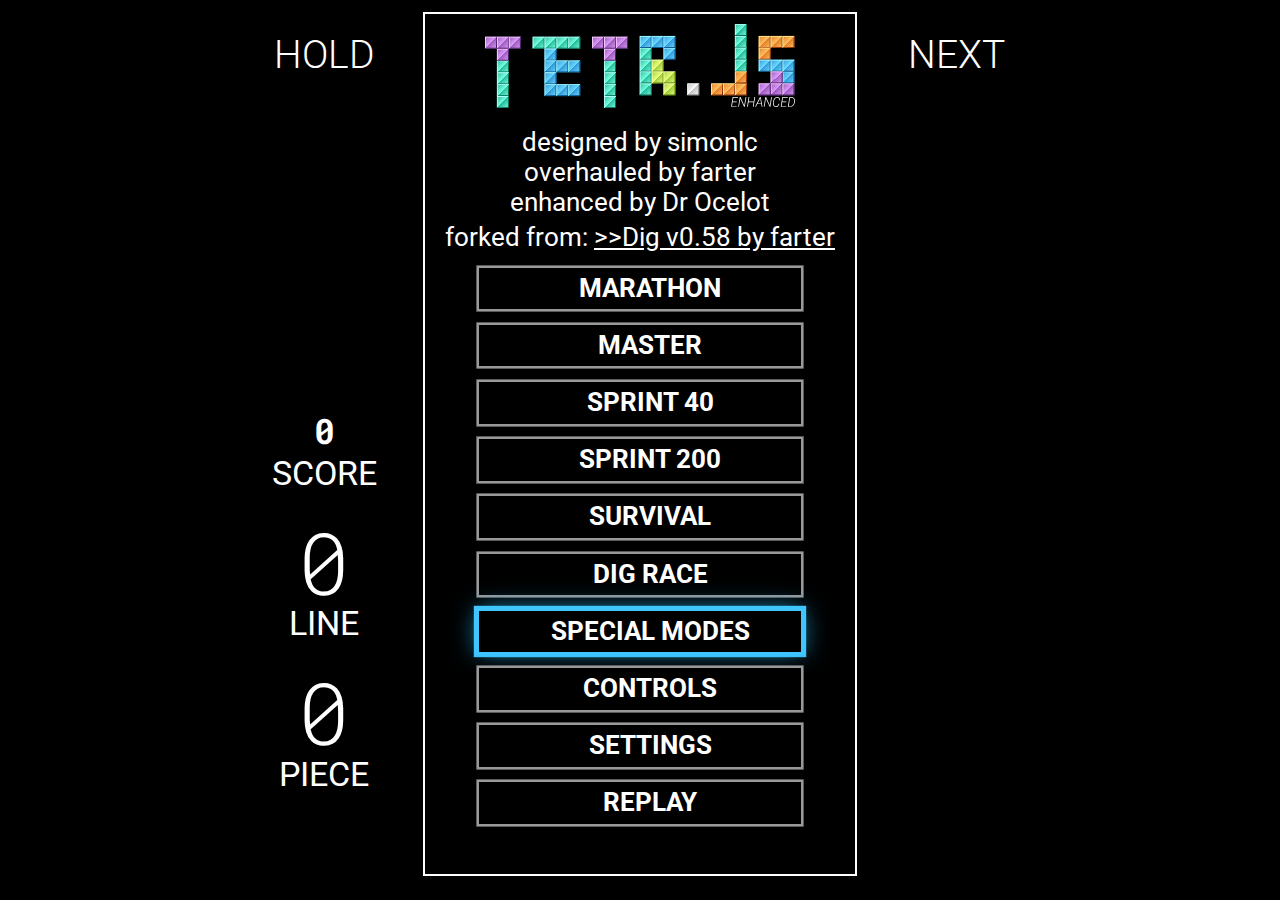
==== index.html @ 349a4992 "Added new sounds and skins" ====
<!doctype html>
<html>
<head>
  <meta charset="utf-8">
  <link rel="icon" href="favicon_it0_icon.ico">
  <meta name="viewport"
        content="initial-scale=1.0, minimum-scale=1.0, maximum-scale=1.0, user-scalable=0, width=device-width"/>
  <title>Tetr.js Enhanced</title>
  <link rel="stylesheet" href="style.css">
  <link href="https://fonts.googleapis.com/css?family=Roboto+Mono:300,400,500,700|Roboto:300,400,500,700" rel="stylesheet">
  <!--<script type="text/javascript" src="//s7.addthis.com/js/300/addthis_widget.js#pubid=ra-554c83a8661bf358" async="async"></script>-->
</head>
<body>
<!--<canvas id="bg"></canvas>-->
<!--<video id="bg" src=bg.webm loop autoplay></video>-->

<div class="touchbutton" id="touchLeft" style="display:none"><i class="material-icons">&#xE5C4;</i></div>
<div class="touchbutton" id="touchRight" style="display:none"><i class="material-icons">&#xE5C8;</i></div>
<div class="touchbutton" id="touchDown" style="display:none"><i class="material-icons">&#xE906;</i></div>
<div class="touchbutton" id="touchDrop" style="display:none"><i class="material-icons">&#xE2C4;</i></div>
<div class="touchbutton" id="touchHold" style="display:none"><i class="material-icons">&#xE8D4;</i></div>
<div class="touchbutton" id="touchRotRight" style="display:none"><i class="material-icons">&#xE15A;</i></div>
<div class="touchbutton" id="touchRotLeft" style="display:none"><i class="material-icons">&#xE166;</i></div>
<div class="touchbutton" id="touchRot180" style="display:none"><i class="material-icons">&#xE5D5;</i></div>
<div class="touchbutton" id="touchLayout" style="display:none"><i class="material-icons">&#xE913;</i></div>

<div id="content">

  <!-- Canvases -->
  <div id="d">
    <h3 style="font-weight: 300;">Hold</h3>

    <div id="a">
      <canvas id="hold"></canvas>
      <br/>

      <div id="divInp"></div>
    </div>

    <table id="stats">
      <tr>
        <th style="font-family: 'Roboto Mono'; font-weight: 700" id="score">0</th>
        <th>Score</th>
      </tr>
      <tr>
        <td id="levelline" style="font-family: 'Roboto Mono'; font-weight: 300"><div id="level"></div><div id="line" style="font-family: 'Roboto Mono'; font-weight: 300">0</div></td>
        <th>Line</th>
      </tr>
      <tr>
        <td id="piece" style="font-family: 'Roboto Mono'; font-weight: 300">0</td>
        <th>Piece</th>
      </tr>
      <tr>
        <th id="time" ><canvas></canvas></th>
      </tr>
    </table>
  </div>

  <div id="b">
    <canvas id="bgStack"></canvas>
    <canvas id="stack">You need an up-to-date web browser to play this game.</canvas>
    <canvas id="active"></canvas>

    <div id="msgdiv">
      <span id="msg"></span>
    </div>

    <nav class="menu on">
      <img style="margin: 10px" width="72%" src=tetrjslogoenhanced.svg>
<!--      <h1 style="font-weight: 4;font-size: 2rem;margin: 0px">Tetr.js Enhanced</h1>-->

      <p style=margin:3px>designed by simonlc<br>
        overhauled by farter<br>
        enhanced by Dr Ocelot</p>
      <p style=margin:5px;>forked from: <a class="link" href="https://github.com/farteryhr/tetr.js/tree/gh-pages">&gt;&gt;Dig v0.58 by farter</a><br/>

      <div class="btn-container" style="margin: 0px">
        <a class="btn" onclick="init(1)"><i class="material-icons">&#xE153;</i> Marathon</a>
        <a class="btn" onclick="init(6)"><i class="material-icons">&#xE01F;</i> Master</a>
        <a class="btn" onclick="init(0)"><i class="material-icons">&#xE3E7;</i> Sprint 40</a>
        <a class="btn" onclick="init(5)"><i class="material-icons">&#xE2C3;</i> SprinT 200</a>
        <!-- <a class="btn" onclick="init(2)">Play Ultra</a> -->
        <a class="btn" onclick="init(3,{digOffset:0})"><i class="material-icons">&#xE800;</i> Survival</a>
        <a class="btn" onclick="init(4,{digraceType:'easy'})"><i class="material-icons">&#xE91D;</i> Dig Race</a>
        <a class="btn highlight" onclick="menu(7,1);this.classList.remove('highlight')"><i class="material-icons">&#xE8E5;</i> Special Modes</a>
        <a class="btn" onclick="menu(2)" id="btnbinds"><i class="material-icons">&#xE021;</i> Controls</a>
        <a class="btn" onclick="menu(1)"><i class="material-icons">&#xE869;</i> Settings</a>
        <a class="btn" onclick="menu(6,1)"><i class="material-icons">&#xE04A;</i> Replay</a>
        
      </div>
    </nav>

    <div class="menu">
      <h2 style="margin:0px">Settings</h2>

      <div id="settings">
      </div>
      <div style="clear:both"><a class="btn" onclick="menu(0)">Done</a></div>
    </div>

    <div class="menu">
      <h2 style="margin:0px">Controls</h2>

      <p style="margin: 0px">Click on the item you want to change, then press any key.
       </p>
      <table id="controls" style="margin-top:0px;">
        <tr>
          <th>Move <i class="material-icons">&#xE5C4;</i></th>
          <td id="moveLeft">←</td>
        </tr>
        <tr>
          <th>Move <i class="material-icons">&#xE5C8;</i></th>
          <td id="moveRight">→</td>
        </tr>
        <tr>
          <th>Triple <i class="material-icons">&#xE5C4;</i></th>
          <td id="moveLeft3">---</td>
        </tr>
        <tr>
          <th>Triple <i class="material-icons">&#xE5C8;</i></th>
          <td id="moveRight3">---</td>
        </tr>
        <tr>
          <th>Move <i class="material-icons">&#xE906;</i></th>
          <td id="moveDown">↓</td>
        </tr>
        <tr>
          <th>Drop <i class="material-icons">&#xE2C4;</i></th>
          <td id="hardDrop">Space</td>
        </tr>
        <tr>
          <th>Hold <i class="material-icons">&#xE8D4;</i></th>
          <td id="holdPiece">C</td>
        </tr>
        <tr>
          <th>Spin <i class="material-icons">&#xE15A;</i></th>
          <td id="rotRight">X</td>
        </tr>
        <tr>
          <th>Spin <i class="material-icons">&#xE166;</i></th>
          <td id="rotLeft">Z</td>
        </tr>
        <tr>
          <th>Spin <i class="material-icons">&#xE5D5;</i></th>
          <td id="rot180">Shift</td>
        </tr>
        <tr>
          <th>Retry <i class="material-icons">&#xE040;</i></th>
          <td id="retry">R</td>
        </tr>
        <tr>
          <th>Pause <i class="material-icons">&#xE034;</i></th>
          <td id="pause">Esc</td>
        </tr>
      </table>
      <a class="btn btn-bottom" onclick="menu(0);document.getElementById('btnbinds').classList.remove('highlight');">Done</a>
    </div>

    <nav id="go" class="menu">
      <div class="btn-container btn-container-bottom">
        <a class="btn" onclick="init(gametype,gameparams)">Retry</a>
        <a class="btn btn-inline" onclick="init('replay')" style="width: 50%;">Replay</a><a class="btn btn-inline" onclick="showreplaydata(curreplaydata())" style="width: calc(25% - .7rem); margin-left: .7rem"><i class="material-icons">&#xE161;</i></a>
<!--        <a class="btn highlight" onclick="menu(5,1);this.classList.remove('highlight')">Rankings</a>  Commented out rankings because they don't work-->
        <a class="btn" onclick="menu(0)">Back</a>
      </div>
    </nav>

    <nav id="pause" class="menu">
      <div class="btn-container btn-container-bottom">
        <a class="btn" onclick="unpause()">Resume</a>
        <a class="btn" onclick="init(gametype,gameparams)">Restart</a>
        <a class="btn" onclick="menu(0)">Main Menu</a>
      </div>
    </nav>

    <div id="leader" class="menu">
      <h2>Rankings</h2>

      <div id="leaderboard"></div>
      <div style="clear:both"><a class="btn" onclick="menu(void 0,-1)">Back</a></div>
    </div>

    <nav id="replay" class="menu">
      <h2>Replay</h2>

      <p>Ctrl+C / Ctrl+V</p>
      <textarea id="replaydata" spellcheck="false"></textarea>
      <ul>
        <li><a class="btn" onclick="tryreplaydata()">Watch</a></li>
        <li><a class="btn" onclick="menu(void 0,-1)">Back</a></li>
      </ul>
    </nav>

    <nav class="menu">
      <h1 style="font-weight: 4;font-size: 1.5rem;margin: 0px">Tetr.js Enhanced</h1>
      <p style="margin: 0px">Special Modes</p>
      <div style="margin: 0px" class="btn-container">
        
        <a class="btn" onclick="init(4,{digraceType:'checker'})"><i class="material-icons">&#xE540;</i> Dig Race Pro</a>
        <a class="btn" onclick="init(7)"><i class="material-icons">&#xE034;</i> Lockstep Survival</a>
        <a class="btn" onclick="init(3,{digOffset:500})"><i class="material-icons">&#xE3A8;</i> Survival Lv 2</a>
        <a class="btn" onclick="init(3,{digOffset:1000})"><i class="material-icons">&#xE3A7;</i> Survival Lv 3</a>
        <a class="btn" onclick="init(3,{digOffset:1500})"><i class="material-icons">&#xE3A6;</i> Survival Lv 4</a>
        <a class="btn" onclick="init(3,{digOffset:2000})"><i class="material-icons">&#xE3E4;</i> Survival Lv 5</a>
        
        <a class="btn" onclick="init(0,{pieceSet:1})"><i class="material-icons"></i> Spr<span class="flickering">i</span>nt 40</a>
        <a class="btn" onclick="init(0,{pieceSet:2})"><i class="material-icons"></i> I Sprint 40</a>
        <a class="btn" onclick="init(0,{backFire:1})"><i class="material-icons"></i> Backfire</a>
        <a class="btn" onclick="init(0,{backFire:2})"><i class="material-icons"></i> Backfire Pro</a>
        <a class="btn" onclick="init(0,{backFire:3})"><i class="material-icons"></i> Backfire Master</a>
        
        <a class="btn" onclick="menu(void 0,-1)">Back</a>
      </div>
    </nav>

  </div>

  <div id="c">
    <h3 style="font-weight: 300;">Next</h3>
    <canvas id="preview"></canvas>
  </div>

</div>

<canvas id="sprite"></canvas>
<script type="text/javascript" src="bigmin.js"></script>
<script type="text/javascript" src="tetris.js"></script>
<script type="text/javascript" src="piece.js"></script>
<script type="text/javascript" src="stack.js"></script>
<script type="text/javascript" src="hold.js"></script>
<script type="text/javascript" src="preview.js"></script>
<script type="text/javascript" src="menu.js"></script>
<script type="text/javascript" src="bg.js"></script>
<script type="text/javascript" src="ranking.js"></script>
<script type="text/javascript" src="compress.js"></script>
<script type="text/javascript" src="sound.js"></script>
<script type="text/javascript" src="touch.js"></script>

</body>
</html>
---- style.css ----
﻿@font-face {
  font-family: 'Material Icons';
  font-style: normal;
  font-weight: 400;
  src: local('Material Icons'), local('MaterialIcons-Regular'), url(MaterialIcons-Regular.woff) format('woff');
}

/* latin */

/* latin */
@keyframes flicker {
  0% {opacity: 0.05}
  7% {opacity: 0.08}
  8% {opacity: 0.05}
  20% {opacity: 0.07}
  21% {opacity: 0.2}
  23% {opacity: 0.07}
  40% {opacity: 0.07}
  70% {opacity: 0.02}
  71% {opacity: 0.3}
  72% {opacity: 0.02}
  73% {opacity: 0.3}
  74% {opacity: 0.02}
  100% {opacity: 0.05}
}
.flickering {
  animation-name: flicker;
  animation-duration: 1s;
  animation-timing-function: linear;
  animation-delay: 2s;
  animation-iteration-count: infinite;
  animation-direction: alternate;
}
.material-icons {
  font-family: 'Material Icons';
  font-weight: normal;
  font-style: normal;
  font-size: 24px;
  line-height: 1;
  letter-spacing: normal;
  text-transform: none;
  display: inline-block;
  white-space: nowrap;
  word-wrap: normal;
  direction: ltr;
  -webkit-font-feature-settings: 'liga';
  -webkit-font-smoothing: antialiased;
}
i.material-icons {
  font-family: 'Material Icons';
  font-size: 1em;
  direction: ltr;
  display: inline-block;
  padding-top: .25rem;
  vertical-align: top;
  /* Support for all WebKit browsers. */
  -webkit-font-smoothing: antialiased;
  /* Support for Safari and Chrome. */
  text-rendering: optimizeLegibility;
  /* Support for Firefox. */
  -moz-osx-font-smoothing: grayscale;
  /* Support for IE. */
  font-feature-settings: 'liga';
  pointer-events: none;
}
::-webkit-scrollbar {
  width: .6rem;
  height: 10px;
}
::-webkit-scrollbar-button {
  width: 0px;
  height: 0px;
}
::-webkit-scrollbar-thumb {
  background: #e1e1e1;
  border: 2px solid #000;
  border-radius: 50px;
}
::-webkit-scrollbar-thumb:hover {
  background: #ffffff;
}
::-webkit-scrollbar-thumb:active {
  background: #bababa;
}
::-webkit-scrollbar-track {
  background: transparent;
  border: 0px none #ffffff;
  border-radius: 50px;
}
::-webkit-scrollbar-track:hover {
  background: transparent;
}
::-webkit-scrollbar-track:active {
  background: transparent;
}
::-webkit-scrollbar-corner {
  background: transparent;
}

/* General */
@-ms-viewport {
  user-zoom: fixed;
}
html {
  font-size: 1em;
  -webkit-user-select: none;
  -moz-user-select: none;
  -ms-user-select: none;
  user-select: none;
}
body {
  font-size: 1em;
  margin: 0;
  background: #000;
  background-position: center center;
  background-repeat: no-repeat;
  background-size: cover;
  /*background-image: url('bg.jpg');*/
  background-attachment: fixed;
  -webkit-font-smoothing: antialiased;
  color: #FFF;
  -webkit-touch-callout: none;
}
body, span, a, p, div, h2, h3, h4, h5, h6 {
  font-family: 'Roboto', 'Trebuchet MS', 'Microsoft Yahei', 'Hiragino Sans GB', sans-serif;
}

span.rank-score {
  color: #ffabab;
}

div.has-replay:hover span {
  text-decoration: underline;
  cursor: pointer;
}

a.btn i {
  float: left;
}

a.btn.btn-inline i {
  float: none;
}

#stats tbody tr:not(:last-of-type) {
  margin: 1rem 0;
}
#stats tbody tr th:not(:first-child) {
  font-size: 1.3rem;
}

a.link {
  text-decoration: underline;
}
a.btn {
  text-transform: uppercase;
  display: block;
  padding: 0rem 0.6rem 0.4rem;
  margin: .6em auto;
  width: 75%;
  height: 1.6rem;
  box-shadow: 0 0 0 .1rem #999, 0 0 .3rem .2rem rgba(0, 0, 0, .5);
/*  border-radius: 1px;*/
  font-size: 1rem;
  font-weight: bold;
  line-height: 1.6rem;
  color: #FFF;
  background-color: #000;
  cursor: pointer;
  transition: background-color .5s ease;
  box-sizing: border-box;
}
a.btn:hover {
  background-color: #222;
  box-shadow: 0 0 0 .1rem #fff;
  transition: background-color .1s ease;
}
a.btn.highlight {
  // box-shadow: 0 0 1rem #fff;
  // background: #444;
  box-shadow: 0 0 0 0.2rem #3fc5ff, 0 0 1rem #21a3d8;
}
a.btn.btn-inline {
  display: inline-block;
  margin: 0;
}
div.btn-container {
  margin: 1rem auto;
}
div.btn-container.btn-container-bottom {
  position: absolute;
  width: 100%;
  bottom: 0;
}
#msg {
  text-shadow: #000 0 0 10px;
}
textarea {
  resize: none;
}
textarea:focus {
  outline-color: #BFB;
}
#settings > div {
  margin: 0m 0;
}

a {
  color: #FFF;
  text-decoration: none;
}
table {
  border-collapse: collapse;
  border-spacing: 0;
}
th {
  padding: 0;
  font-weight: normal;
}
td {
  padding: 0;
}
/* Header */
h1 {
  color: #FFF;
  font-size: 2rem;
  margin: 0.65em 0;
}
h1 {
  color: #FFF;
  font-size: 1.5rem;
  margin: 0.65em 0;
}
h3 {
  margin: 0;
  text-transform: uppercase;
  font-weight: normal;
  text-align: center;
}
nav > ul {
  margin: 0;
  padding: 0;
}
.button,
nav li {
  display: block;
}
/* Content */
#content {
  display: table;
  margin: auto;
  background: rgba(0, 0, 0, 0.7);
}
/* Canvases */
#sprite {
  display: none;
}
/*#bg {
  position: fixed;
  top:0;
  left:0;
  height:100%;
  width:100%;
  z-index: -1;
  opacity: 0;
  transition: opacity .5s ease-in;
}*/
#bg {
  position: fixed;
  top: 0;
  left: 0;
  height: 100%;
  width: 100%;
  z-index: -1;
}
#a {
  position: relative;
  overflow: hidden;
  float: left;
}
#b {
/*  box-shadow: 0 0 0 1px #fff, 0 0 20px rgba(255, 255, 255, 0.5);*/
  position: relative;
  border: white 2px solid;
  overflow: hidden;
  float: left;
  z-index: 3;
}
#c {
  padding: 0 0.5em;
  position: relative;
  overflow: hidden;
  float: left;
}
#bgStack {
  background: #000;
  position: absolute;
  z-index: 2;
}
#hold,
#preview,
#stack {
  position: absolute;
  z-index: 2;
}
#active {
  position: absolute;
  z-index: 3;
}
#msgdiv {
  position: absolute;
  text-align: center;
  width: 100%;
  height: 100%;
  line-height: 642px;
  z-index: 4;
}
#msg {
  font-weight: bold;
  font-size: 4rem;
  color: #FFF;
  margin: 0;
  z-index: 4;
  display: inline-block;
  vertical-align: middle;
}
#d {
  float: left;
}
/* Stats */
#stats {
  display: block;
  position: absolute;
  padding: 0;
}
#stats tbody {
  display: block;
}
#stats tr {
  display: block;
  width: 100%;
}
#stats th {
  text-transform: uppercase;
  display: block;
  width: 100%;
  vertical-align: top;
}
#stats td {
  font-size: 220%;
  font-weight: 900;
  text-align: center;
  line-height: 1;
  display: block;
  width: 100%;
}
#level {
	font-size: 50%;
}
#time {
  text-align: center;
  display: block;
}
#time > canvas {
  width: 100%;
  height: 1.125em;
}
#score {
  text-align: center;
  font-weight: 900;
  font-size: 0.9em;
  display: block;
}
/* Menus */
.menu {
  text-align: center;
  width: 100%;
  height: 100%;
  overflow-y: auto;
  overflow-x: hidden;
  // margin-left: -100%;
  position: absolute;
  background: rgba(0, 0, 0, 0);
  top: 0;
  z-index: 50;
  opacity: 0;
  /*-webkit-transition: opacity .4s ease-in-out;
     -moz-transition: opacity .4s ease-in-out;
       -o-transition: opacity .4s ease-in-out;*/
  transition: opacity .5s ease,
              background .2s ease,
              transform .3s ease,
              margin .2s ease;
  -webkit-transition: opacity .5s ease,
              background .2s ease,
              transform .3s ease,
              margin .2s ease;
  transform: translateX(-100%);
  -webkit-transform: translateX(-100%);
  -webkit-overflow-scrolling: touch;
  pointer-events: none;
}
.on {
  background: rgba(0, 0, 0, 0.8);
  opacity: 1;
  transform: translateX(0);
  -webkit-transform: translateX(0);
  pointer-events: auto;
  // margin-left: 0;
}
/* Controls */
#controls {
  margin: 1em auto;
}
#controls th {
  font-weight: bold;
  text-align: left;
  line-height: 1.6;
}
#controls td {
  font-weight: bold;
  cursor: pointer;
  display: block;
  margin: 0.2em 0 0.2em 1.5em;
  text-align: center;
  width: 6em;
  line-height: 1.6;
  background: #111;
  border-radius: 5px;
}
#controls td:hover {
  background: #191919;
}
#controls td:active {
  background: #1A1A1A;
}
/* Settings */
.left,
.right {
  color: #aaa;
  font-weight: normal;
  font-style: normal;
  cursor: pointer;
  -webkit-transition: all .1s ease-out;
  transition: all .1s ease-out;
}
.left:hover,
.right:hover {
  color: #fff;
}
i.left.material-icons, i.right.material-icons {
  pointer-events: all;
}
#settings {
  margin: 0 0 1em;
}
#settings b {
  display: inline-block;
  width: 9.5rem;
  font-size: 0.9em;
  text-align: left;
  font-weight: normal;
  vertical-align: middle;
}
#settings span {
  text-align: center;
  font-size: .9em;
  font-weight: bold;
  display: inline-block;
  width: 3.5rem;
  margin: 0em 0;
}
#leader div {
  margin: 1em 0;
}
#leader span {
  text-align: right;
  font-weight: bold;
  display: inline-block;
  overflow: hidden;
}
#replay #replaydata {
  width: 85%;
  height: 50%;
  font-family: 'Lucida Console', monospace;
  font-size: 0.5em;
  word-wrap: break-word;
  word-break: break-all;
  background-color: #000;
  color: #BFB;
  margin: 1rem auto;
  display: block;
}
/* Special Menus */
#go {
  background: none;
  // background: linear-gradient(to bottom, rgba(0, 0, 0, 0) 45%, rgba(0, 0, 0, .6) 90%);
  transition: opacity .8s ease-out .2s;
}
#go ul {
  width: 100%;
  position: absolute;
  bottom: 1em;
}
#pause {
  background: none;
  transition: opacity .8s ease-out;
}
#pause ul {
  width: 100%;
  position: absolute;
  bottom: 2em;
}
/* Touch Buttons */
.touchbutton {
  position: absolute;
  font-family: Arial, sans-serif;
  text-align: center;
  color: #FFF;
  border-radius: 5px;
  opacity: 0.2;
  /* padding: 0.3rem 0.6rem 0.4rem; */
  background: #444;
  z-index: 100;
}
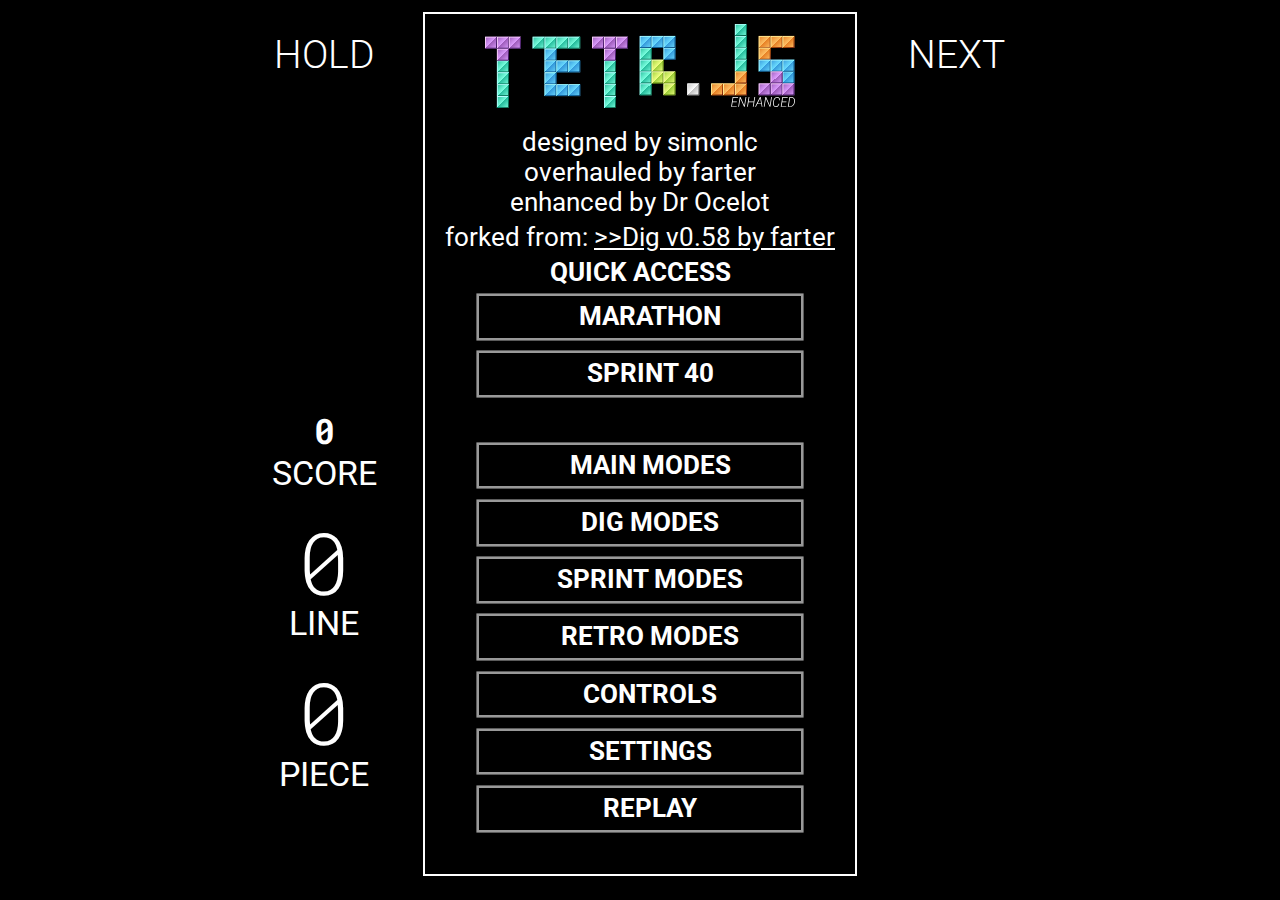
==== commit f0dc3e34: "small hotfix" ====
--- a/index.html
+++ b/index.html
@@ -9,6 +9,7 @@
   <link rel="stylesheet" href="style.css">
   <link href="https://fonts.googleapis.com/css?family=Roboto+Mono:300,400,500,700|Roboto:300,400,500,700" rel="stylesheet">
   <!--<script type="text/javascript" src="//s7.addthis.com/js/300/addthis_widget.js#pubid=ra-554c83a8661bf358" async="async"></script>-->
+  <script src="gamepad.min.js"></script>
 </head>
 <body>
 <!--<canvas id="bg"></canvas>-->
@@ -23,12 +24,12 @@
 <div class="touchbutton" id="touchRotLeft" style="display:none"><i class="material-icons">&#xE166;</i></div>
 <div class="touchbutton" id="touchRot180" style="display:none"><i class="material-icons">&#xE5D5;</i></div>
 <div class="touchbutton" id="touchLayout" style="display:none"><i class="material-icons">&#xE913;</i></div>
-
+<div class="wrapper" id="rainbow" style="display: none;"></div>
 <div id="content">
 
   <!-- Canvases -->
   <div id="d">
-    <h3 style="font-weight: 300;">Hold</h3>
+    <h3 id="holdtext" style="font-weight: 300;">Hold</h3>
 
     <div id="a">
       <canvas id="hold"></canvas>
@@ -40,10 +41,11 @@
     <table id="stats">
       <tr>
         <th style="font-family: 'Roboto Mono'; font-weight: 700" id="score">0</th>
+        <th style="font-family: 'Roboto Mono'; font-weight: 700;display: none;" id="nesscore">0</th>
         <th>Score</th>
       </tr>
       <tr>
-        <td id="levelline" style="font-family: 'Roboto Mono'; font-weight: 300"><div id="level"></div><div id="line" style="font-family: 'Roboto Mono'; font-weight: 300">0</div></td>
+        <td id="levelline" style="font-family: 'Roboto Mono'; font-weight: 300"><div id="level"></div><div id="promode"></div><div id="line" style="font-family: 'Roboto Mono'; font-weight: 300">0</div></td>
         <th>Line</th>
       </tr>
       <tr>
@@ -75,14 +77,17 @@
       <p style=margin:5px;>forked from: <a class="link" href="https://github.com/farteryhr/tetr.js/tree/gh-pages">&gt;&gt;Dig v0.58 by farter</a><br/>
 
       <div class="btn-container" style="margin: 0px">
-        <a class="btn" onclick="init(1)"><i class="material-icons">&#xE153;</i> Marathon</a>
-        <a class="btn" onclick="init(6)"><i class="material-icons">&#xE01F;</i> Master</a>
-        <a class="btn" onclick="init(0)"><i class="material-icons">&#xE3E7;</i> Sprint 40</a>
-        <a class="btn" onclick="init(5)"><i class="material-icons">&#xE2C3;</i> SprinT 200</a>
+        <b>QUICK ACCESS</b>
+        <a class="btn" onclick="init(1)" style="margin-top: 9px"><i class="material-icons">&#xE153;</i> Marathon</a>
+
+        <a class="btn" style="margin-bottom: 50px" onclick="init(0)"><i class="material-icons">&#xE3E7;</i> Sprint 40</a>
         <!-- <a class="btn" onclick="init(2)">Play Ultra</a> -->
-        <a class="btn" onclick="init(3,{digOffset:0})"><i class="material-icons">&#xE800;</i> Survival</a>
-        <a class="btn" onclick="init(4,{digraceType:'easy'})"><i class="material-icons">&#xE91D;</i> Dig Race</a>
-        <a class="btn highlight" onclick="menu(7,1);this.classList.remove('highlight')"><i class="material-icons">&#xE8E5;</i> Special Modes</a>
+        
+        <a class="btn" onclick="menu(10,1)"><i class="material-icons">&#xE8E5;</i> Main Modes</a>
+        <a class="btn" onclick="menu(7,1)"><i class="material-icons">&#xE8E5;</i> Dig Modes</a>
+        <a class="btn" onclick="menu(9,1)"><i class="material-icons">&#xE8E5;</i> Sprint Modes</a>
+        <a class="btn" onclick="menu(8,1)"><i class="material-icons">&#xE8E5;</i> Retro Modes</a>
+        
         <a class="btn" onclick="menu(2)" id="btnbinds"><i class="material-icons">&#xE021;</i> Controls</a>
         <a class="btn" onclick="menu(1)"><i class="material-icons">&#xE869;</i> Settings</a>
         <a class="btn" onclick="menu(6,1)"><i class="material-icons">&#xE04A;</i> Replay</a>
@@ -186,7 +191,7 @@
       <p>Ctrl+C / Ctrl+V</p>
       <textarea id="replaydata" spellcheck="false"></textarea>
       <ul>
-        <li><a class="btn" onclick="tryreplaydata()">Watch</a></li>
+        <li><a class="btn" onclick="tryreplaydata();sound.init()">Watch</a></li>
         <li><a class="btn" onclick="menu(void 0,-1)">Back</a></li>
       </ul>
     </nav>
@@ -195,14 +200,35 @@
       <h1 style="font-weight: 4;font-size: 1.5rem;margin: 0px">Tetr.js Enhanced</h1>
       <p style="margin: 0px">Special Modes</p>
       <div style="margin: 0px" class="btn-container">
-        
+        <a class="btn" onclick="init(4,{digraceType:'easy'})"><i class="material-icons">&#xE91D;</i> Dig Race</a>
         <a class="btn" onclick="init(4,{digraceType:'checker'})"><i class="material-icons">&#xE540;</i> Dig Race Pro</a>
-        <a class="btn" onclick="init(7)"><i class="material-icons">&#xE034;</i> Lockstep Survival</a>
+        <a class="btn" onclick="init(3,{digOffset:0})"><i class="material-icons">&#xE800;</i> Survival</a>
+        <a class="btn" onclick="init(7)"><i class="material-icons">&#xE034;</i> Zen Survival</a>
         <a class="btn" onclick="init(3,{digOffset:500})"><i class="material-icons">&#xE3A8;</i> Survival Lv 2</a>
         <a class="btn" onclick="init(3,{digOffset:1000})"><i class="material-icons">&#xE3A7;</i> Survival Lv 3</a>
         <a class="btn" onclick="init(3,{digOffset:1500})"><i class="material-icons">&#xE3A6;</i> Survival Lv 4</a>
         <a class="btn" onclick="init(3,{digOffset:2000})"><i class="material-icons">&#xE3E4;</i> Survival Lv 5</a>
         
+        
+        <a class="btn" onclick="menu(void 0,-1)">Back</a>
+      </div>
+    </nav>
+    <nav class="menu">
+      <h1 style="font-weight: 4;font-size: 1.5rem;margin: 0px">Tetr.js Enhanced</h1>
+      <p style="margin: 0px">Retro Modes</p>
+      <div style="margin: 0px" class="btn-container">
+        <a class="btn" onclick="init(8,{proMode:false})"><i class="material-icons"></i> A-Type</a>
+        <a class="btn" onclick="init(8,{proMode:true})"><i class="material-icons"></i> A-Type Pro</a>
+        
+        <a class="btn" onclick="menu(void 0,-1)">Back</a>
+      </div>
+    </nav>
+    <nav class="menu">
+      <h1 style="font-weight: 4;font-size: 1.5rem;margin: 0px">Tetr.js Enhanced</h1>
+      <p style="margin: 0px">Sprint Modes</p>
+      <div style="margin: 0px" class="btn-container">
+        <a class="btn" onclick="init(0)"><i class="material-icons">&#xE3E7;</i> Sprint 40</a>
+        <a class="btn" onclick="init(5)"><i class="material-icons">&#xE2C3;</i> Sprint 200</a>
         <a class="btn" onclick="init(0,{pieceSet:1})"><i class="material-icons"></i> Spr<span class="flickering">i</span>nt 40</a>
         <a class="btn" onclick="init(0,{pieceSet:2})"><i class="material-icons"></i> I Sprint 40</a>
         <a class="btn" onclick="init(0,{backFire:1})"><i class="material-icons"></i> Backfire</a>
@@ -212,15 +238,38 @@
         <a class="btn" onclick="menu(void 0,-1)">Back</a>
       </div>
     </nav>
+    <nav class="menu">
+      <h1 style="font-weight: 4;font-size: 1.5rem;margin: 0px">Tetr.js Enhanced</h1>
+      <p style="margin: 0px">Main Modes</p>
+      <div style="margin: 0px" class="btn-container">
+        <a class="btn" onclick="init(1)"><i class="material-icons">&#xE153;</i> Marathon</a>
+        <a class="btn" onclick="init(6)"><i class="material-icons">&#xE01F;</i> Master</a>
+        <p style="margin-bottom: 0px;">Grade Modes are VERY unfinished and featureless. Feel free to play them, but don't expect much.</p>
+        <a class="btn" onclick="init(9, {classicRule:true})"><i class="material-icons">&#xE153;</i> Grades Classic</a>
+        <a class="btn" onclick="init(9), {classicRule:false}"><i class="material-icons">&#xE153;</i> Grades World</a>
+        
+        <a class="btn" onclick="menu(void 0,-1)">Back</a>
+      </div>
+    </nav>
+
 
   </div>
 
   <div id="c">
     <h3 style="font-weight: 300;">Next</h3>
     <canvas id="preview"></canvas>
+    <div id="lineshower" style="font-size: 2.5em; transform:translate(0, 9em); display: none;">
+      <img src="linevector.svg">
+      <p id="ivalue" style="margin:0px; text-align: center; font-family: 'Roboto Mono'; font-weight: 200;">0</p>
+      
+    </div>
+    
+    
+    
+    </div>
+    
   </div>
 
-</div>
 
 <canvas id="sprite"></canvas>
 <script type="text/javascript" src="bigmin.js"></script>
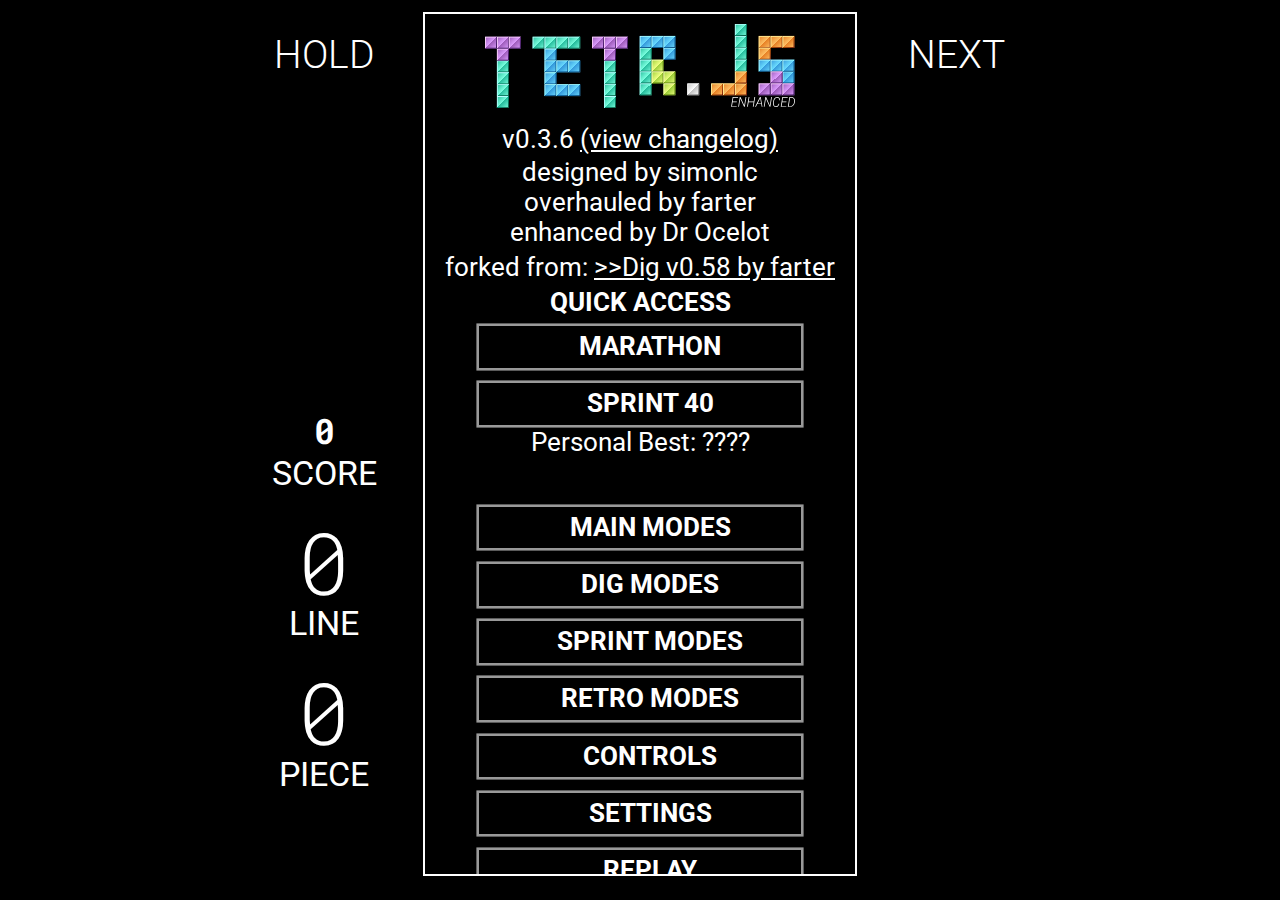
==== commit 7e7ee9ea: "v0.3.6" ====
--- a/index.html
+++ b/index.html
@@ -1,6 +1,16 @@
 <!doctype html>
 <html>
 <head>
+  <!-- Global site tag (gtag.js) - Google Analytics -->
+<script async src="https://www.googletagmanager.com/gtag/js?id=UA-135926838-2"></script>
+<script>
+  window.dataLayer = window.dataLayer || [];
+  function gtag(){dataLayer.push(arguments);}
+  gtag('js', new Date());
+
+  gtag('config', 'UA-135926838-2');
+</script>
+
   <meta charset="utf-8">
   <link rel="icon" href="favicon_it0_icon.ico">
   <meta name="viewport"
@@ -9,7 +19,6 @@
   <link rel="stylesheet" href="style.css">
   <link href="https://fonts.googleapis.com/css?family=Roboto+Mono:300,400,500,700|Roboto:300,400,500,700" rel="stylesheet">
   <!--<script type="text/javascript" src="//s7.addthis.com/js/300/addthis_widget.js#pubid=ra-554c83a8661bf358" async="async"></script>-->
-  <script src="gamepad.min.js"></script>
 </head>
 <body>
 <!--<canvas id="bg"></canvas>-->
@@ -30,14 +39,15 @@
   <!-- Canvases -->
   <div id="d">
     <h3 id="holdtext" style="font-weight: 300;">Hold</h3>
-
+    
     <div id="a">
-      <canvas id="hold"></canvas>
+      <canvas id="hold" class="glow-flash-animation"></canvas>
       <br/>
 
       <div id="divInp"></div>
-    </div>
-
+      
+    </div>
+  <h3 id="ihs-indicator" class="flashing" style="display: none; margin-top: -2.9em">INITIAL</h3>
     <table id="stats">
       <tr>
         <th style="font-family: 'Roboto Mono'; font-weight: 700" id="score">0</th>
@@ -53,12 +63,12 @@
         <th>Piece</th>
       </tr>
       <tr>
-        <th id="time" ><canvas></canvas></th>
+        <th id="time" class=""><canvas></canvas></th>
       </tr>
     </table>
   </div>
 
-  <div id="b">
+  <div id="b" >
     <canvas id="bgStack"></canvas>
     <canvas id="stack">You need an up-to-date web browser to play this game.</canvas>
     <canvas id="active"></canvas>
@@ -70,7 +80,7 @@
     <nav class="menu on">
       <img style="margin: 10px" width="72%" src=tetrjslogoenhanced.svg>
 <!--      <h1 style="font-weight: 4;font-size: 2rem;margin: 0px">Tetr.js Enhanced</h1>-->
-
+      <p style=margin:0px>v0.3.6 <a class="link" href="changelog.html">(view changelog)</a></p>
       <p style=margin:3px>designed by simonlc<br>
         overhauled by farter<br>
         enhanced by Dr Ocelot</p>
@@ -79,8 +89,10 @@
       <div class="btn-container" style="margin: 0px">
         <b>QUICK ACCESS</b>
         <a class="btn" onclick="init(1)" style="margin-top: 9px"><i class="material-icons">&#xE153;</i> Marathon</a>
-
-        <a class="btn" style="margin-bottom: 50px" onclick="init(0)"><i class="material-icons">&#xE3E7;</i> Sprint 40</a>
+        
+        <a class="btn" style="margin-bottom: 0px" onclick="init(0,{recordPB:true})"><i class="material-icons">&#xE3E7;</i> Sprint 40</a>
+        <p style="margin-bottom: 50px; margin-top: 2px">Personal Best: <span id="sprint-pb">????</span></p>
+        
         <!-- <a class="btn" onclick="init(2)">Play Ultra</a> -->
         
         <a class="btn" onclick="menu(10,1)"><i class="material-icons">&#xE8E5;</i> Main Modes</a>
@@ -227,7 +239,8 @@
       <h1 style="font-weight: 4;font-size: 1.5rem;margin: 0px">Tetr.js Enhanced</h1>
       <p style="margin: 0px">Sprint Modes</p>
       <div style="margin: 0px" class="btn-container">
-        <a class="btn" onclick="init(0)"><i class="material-icons">&#xE3E7;</i> Sprint 40</a>
+        <a class="btn" onclick="init(0,{recordPB:true})"><i class="material-icons">&#xE3E7;</i> Sprint 40</a>
+        <p style="margin-bottom: 50px; margin-top: 2px">Personal Best: <span id="sprint-pb-menu">????</span></p>
         <a class="btn" onclick="init(5)"><i class="material-icons">&#xE2C3;</i> Sprint 200</a>
         <a class="btn" onclick="init(0,{pieceSet:1})"><i class="material-icons"></i> Spr<span class="flickering">i</span>nt 40</a>
         <a class="btn" onclick="init(0,{pieceSet:2})"><i class="material-icons"></i> I Sprint 40</a>
@@ -236,6 +249,8 @@
         <a class="btn" onclick="init(0,{backFire:3})"><i class="material-icons"></i> Backfire Master</a>
         
         <a class="btn" onclick="menu(void 0,-1)">Back</a>
+        
+        <a class="btn" onclick="removeSprintPB()" style="outline-color: red; color: red; margin-top: 200px;">Erase PB</a>
       </div>
     </nav>
     <nav class="menu">
@@ -256,10 +271,13 @@
   </div>
 
   <div id="c">
+   <h3 id="irs-indicator" class="flashing" style="position: absolute; top: -.7em; left: 1em; display: none;">INITIAL</h3>
     <h3 style="font-weight: 300;">Next</h3>
+    
     <canvas id="preview"></canvas>
+    
     <div id="lineshower" style="font-size: 2.5em; transform:translate(0, 9em); display: none;">
-      <img src="linevector.svg">
+      <img id="linevector" src="linevector.svg">
       <p id="ivalue" style="margin:0px; text-align: center; font-family: 'Roboto Mono'; font-weight: 200;">0</p>
       
     </div>
@@ -284,6 +302,26 @@
 <script type="text/javascript" src="compress.js"></script>
 <script type="text/javascript" src="sound.js"></script>
 <script type="text/javascript" src="touch.js"></script>
-
+<script src="https://cdn.jsdelivr.net/npm/js-cookie@2/src/js.cookie.min.js"></script>
+<script>
+  function updateSprint40PB() {
+//    document.getElementById("sprint-pb").innerHTML = displayTime;
+    if (Cookies.get("sprint40pbvisual") != undefined) {
+      document.getElementById("sprint-pb").innerHTML = Cookies.get("sprint40pbvisual")
+      document.getElementById("sprint-pb-menu").innerHTML = Cookies.get("sprint40pbvisual")
+    } else {
+      document.getElementById("sprint-pb").innerHTML = "?????"
+      document.getElementById("sprint-pb-menu").innerHTML = "?????"
+    }
+    
+  }
+  function removeSprintPB() {
+    Cookies.remove('sprint40pb');
+    Cookies.remove('sprint40pbvisual');
+    document.getElementById("sprint-pb").innerHTML = "?????"
+    document.getElementById("sprint-pb-menu").innerHTML = "?????"
+  }
+  updateSprint40PB();
+</script>
 </body>
 </html>--- a/style.css
+++ b/style.css
@@ -8,6 +8,60 @@
 /* latin */
 
 /* latin */
+@keyframes rainbow { 
+    0%{background-position:0% 82%}
+    50%{background-position:100% 19%}
+    100%{background-position:0% 82%}
+}
+@keyframes flash {
+  0% {opacity: 0}
+  49.9% {opacity: 0}
+  50% {opacity: 1}
+}
+@keyframes glowflash {
+  from {filter: brightness(200%)}
+  to {filter: brightness(100%)}
+}
+
+body {
+/*
+  animation-name: glow;
+  animation-duration: 1s;
+  animation-timing-function: linear;
+  animation-delay: 2s;
+  animation-iteration-count: infinite;
+  animation-direction: alternate;
+*/
+}
+
+.flashing {
+  animation-name: flash;
+  animation-duration: 0.05s;
+  animation-timing-function: linear;
+  animation-iteration-count: infinite;
+  animation-direction: reverse;
+}
+/*filter: brightness(150%)*/
+.glow-flash-animation {
+  animation-name: glowflash;
+  animation-duration: 0.25s;
+  animation-timing-function: linear;
+/*  animation-iteration-count: infinite;*/
+  animation-direction: normal;
+}
+.wrapper { 
+  height: 100%;
+  width: 100%;
+  left:0;
+  right: 0;
+  top: 0;
+  bottom: 0;
+  position: absolute;
+  opacity: 0.08;
+background: linear-gradient(124deg, #ff2400, #e81d1d, #e8b71d, #e3e81d, #1de840, #1ddde8, #2b1de8, #dd00f3, #dd00f3);
+background-size: 1800% 1800%;
+
+  animation: rainbow 18s ease infinite;}
 @keyframes flicker {
   0% {opacity: 0.05}
   7% {opacity: 0.08}
@@ -27,7 +81,6 @@
   animation-name: flicker;
   animation-duration: 1s;
   animation-timing-function: linear;
-  animation-delay: 2s;
   animation-iteration-count: infinite;
   animation-direction: alternate;
 }
@@ -523,3 +576,20 @@
   background: #444;
   z-index: 100;
 }
+#promode {
+  color: red;
+  font-weight: 800;
+  font-size: 0.2em;
+  transform: scaleX(1.3);
+}
+@keyframes drought-flash {
+  from {opacity: 1}
+  to {opacity: 0.1}
+}
+.drought-flash {
+  animation-name: drought-flash;
+  animation-duration: 1s;
+  animation-timing-function: linear;
+  animation-iteration-count: infinite;
+  animation-direction: normal;
+}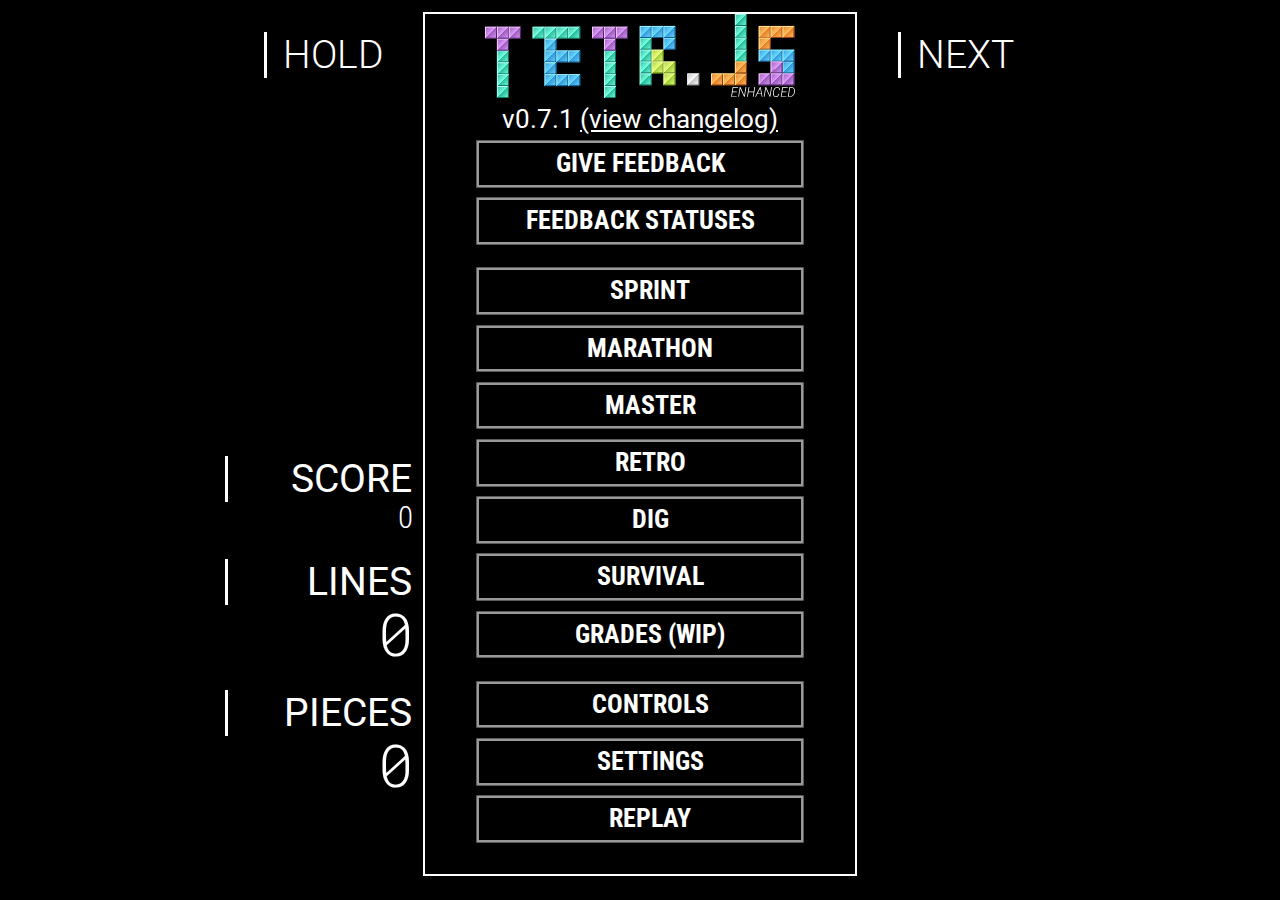
==== commit 0351220c: "0.7.1" ====
--- a/index.html
+++ b/index.html
@@ -1,327 +1,805 @@
 <!doctype html>
 <html>
+
 <head>
   <!-- Global site tag (gtag.js) - Google Analytics -->
-<script async src="https://www.googletagmanager.com/gtag/js?id=UA-135926838-2"></script>
-<script>
-  window.dataLayer = window.dataLayer || [];
-  function gtag(){dataLayer.push(arguments);}
-  gtag('js', new Date());
-
-  gtag('config', 'UA-135926838-2');
-</script>
+  <script async src="https://www.googletagmanager.com/gtag/js?id=UA-135926838-2"></script>
+  <script>
+    window.dataLayer = window.dataLayer || [];
+
+    function gtag() {
+      dataLayer.push(arguments);
+    }
+    gtag('js', new Date());
+
+    gtag('config', 'UA-135926838-2');
+
+  </script>
 
   <meta charset="utf-8">
   <link rel="icon" href="favicon_it0_icon.ico">
-  <meta name="viewport"
-        content="initial-scale=1.0, minimum-scale=1.0, maximum-scale=1.0, user-scalable=0, width=device-width"/>
+  <meta name="viewport" content="initial-scale=1.0, minimum-scale=1.0, maximum-scale=1.0, user-scalable=0, width=device-width" />
   <title>Tetr.js Enhanced</title>
   <link rel="stylesheet" href="style.css">
   <link href="https://fonts.googleapis.com/css?family=Roboto+Mono:300,400,500,700|Roboto:300,400,500,700" rel="stylesheet">
+  <link href="https://fonts.googleapis.com/css?family=Roboto+Condensed:400,700&display=swap" rel="stylesheet">
   <!--<script type="text/javascript" src="//s7.addthis.com/js/300/addthis_widget.js#pubid=ra-554c83a8661bf358" async="async"></script>-->
 </head>
+
 <body>
-<!--<canvas id="bg"></canvas>-->
-<!--<video id="bg" src=bg.webm loop autoplay></video>-->
-
-<div class="touchbutton" id="touchLeft" style="display:none"><i class="material-icons">&#xE5C4;</i></div>
-<div class="touchbutton" id="touchRight" style="display:none"><i class="material-icons">&#xE5C8;</i></div>
-<div class="touchbutton" id="touchDown" style="display:none"><i class="material-icons">&#xE906;</i></div>
-<div class="touchbutton" id="touchDrop" style="display:none"><i class="material-icons">&#xE2C4;</i></div>
-<div class="touchbutton" id="touchHold" style="display:none"><i class="material-icons">&#xE8D4;</i></div>
-<div class="touchbutton" id="touchRotRight" style="display:none"><i class="material-icons">&#xE15A;</i></div>
-<div class="touchbutton" id="touchRotLeft" style="display:none"><i class="material-icons">&#xE166;</i></div>
-<div class="touchbutton" id="touchRot180" style="display:none"><i class="material-icons">&#xE5D5;</i></div>
-<div class="touchbutton" id="touchLayout" style="display:none"><i class="material-icons">&#xE913;</i></div>
-<div class="wrapper" id="rainbow" style="display: none;"></div>
-<div id="content">
-
-  <!-- Canvases -->
-  <div id="d">
-    <h3 id="holdtext" style="font-weight: 300;">Hold</h3>
-    
-    <div id="a">
-      <canvas id="hold" class="glow-flash-animation"></canvas>
-      <br/>
-
-      <div id="divInp"></div>
+ 
+  <!--<canvas id="bg"></canvas>-->
+  <video autoplay muted loop id="myVideo">
+  <source src="vid/space.mp4" type="video/mp4">
+</video>
+
+  <div class="touchbutton" id="touchLeft" style="display:none"><i class="material-icons">&#xE5C4;</i></div>
+  <div class="touchbutton" id="touchRight" style="display:none"><i class="material-icons">&#xE5C8;</i></div>
+  <div class="touchbutton" id="touchDown" style="display:none"><i class="material-icons">&#xE906;</i></div>
+  <div class="touchbutton" id="touchDrop" style="display:none"><i class="material-icons">&#xE2C4;</i></div>
+  <div class="touchbutton" id="touchHold" style="display:none"><i class="material-icons">&#xE8D4;</i></div>
+  <div class="touchbutton" id="touchRotRight" style="display:none"><i class="material-icons">&#xE15A;</i></div>
+  <div class="touchbutton" id="touchRotLeft" style="display:none"><i class="material-icons">&#xE166;</i></div>
+  <div class="touchbutton" id="touchRot180" style="display:none"><i class="material-icons">&#xE5D5;</i></div>
+  <div class="touchbutton" id="touchLayout" style="display:none"><i class="material-icons">&#xE913;</i></div>
+  <div class="wrapper" id="rainbow" style="display: none;"></div>
+  <div id="content">
+
+    <!-- Canvases -->
+    <div id="d">
+      <h3 id="holdtext" style="font-weight: 300;"><span class="white-border-span">Hold</span></h3>
+
+      <div id="a">
+        <canvas id="hold" class="glow-flash-animation"></canvas>
+        <br />
+
+        <div id="divInp"></div>
+
+      </div>
+      <h3 id="ihs-indicator" class="flashing" style="display: none; margin-top: -2.9em">INITIAL</h3>
+      <table id="stats">
+        <tr id="nesratetr" style="display: none;">
+          <th style="font-family: 'Roboto Mono'; font-weight: 700;" id="nesrate">0</th>
+          <th style="font-size: .5em">Tetris Rate</th>
+        </tr>
+        <tr>
+         <th id="score-label" class="white-border-span">Score</th>
+          <td style="font-family: 'Roboto Condensed'; font-weight:300;font-size:0.8em;" id="score">0</td>
+          <td style="font-family: 'Roboto Condensed'; display: none;font-weight:300;font-size:1em;" id="nesscore">0</td>
+          
+        </tr>
+        <tr>
+             <th id="level" class="white-border-span"></th>
+                       <th id="strict-ind" style="font-size: 0.5em; text-align: right; color: red; display: none;" class="">STRICT MODE</th>
+
+          
+        </tr>
+        
+        <tr>
+         <th class="white-border-span">Lines</th>
+          <td id="levelline" style="font-family: 'Roboto Mono'; font-weight: 300">
+            
+            <div id="promode"></div>
+            <div id="line" style="font-family: 'Roboto Mono'; font-weight: 300">0</div>
+          </td>
+          
+        </tr>
+        <tr>
+         <th class="white-border-span">Pieces</th>
+          <td id="piece" style="font-family: 'Roboto Mono'; font-weight: 300">0</td>
+          
+        </tr>
+        <tr>
+          <th id="time" class="" style="  padding-right: 0em;
+
+  width: 100%;"><canvas></canvas></th>
+        </tr>
+      </table>
+    </div>
+
+    <div id="b">
+
+      <canvas id="bgStack" class="" style=""></canvas>
+      <canvas id="stack">You need an up-to-date web browser to play this game.</canvas>
+      <canvas id="active"></canvas>
+
+      <div id="msgdiv">
+        <span id="msg"></span>
+      </div>
+      
+      <div id="cleardiv">
+        <span id="clear"></span>
+      </div>
+      
+      <div id="rendiv">
+        <span id="renmsg"></span>
+      </div>
+      <div id="b2bdiv">
+        <span id="b2bmsg"></span>
+      </div>
+
+      <nav class="menu on">
+        <img style="margin: 0px" width="72%" src=tetrjslogoenhanced.svg>
+        <!--      <h1 style="font-weight: 4;font-size: 2rem;margin: 0px">Tetr.js Enhanced</h1>-->
+        <p style=margin:0px>v0.7.1 <a class="link" href="changelog.html">(view changelog)</a></p>
+<!--
+        <p style=margin:3px>designed by simonlc<br>
+          overhauled by farter<br>
+          enhanced by Dr Ocelot</p>
+        <p style=margin:5px;>forked from: <a class="link" href="https://github.com/farteryhr/tetr.js/tree/gh-pages">&gt;&gt;Dig v0.58 by farter</a><br />
+-->
+
+          <div class="btn-container" style="margin: 0px">
+            <a class="btn" target="_blank" href="https://docs.google.com/forms/d/e/1FAIpQLSdA_gr2LDp0eerl72mrlm3sepaOHM55y6wOdySsk5vRqUA_Dw/viewform?usp=sf_link" style="margin-top: 9px;">Give Feedback</a>
+            <a class="btn" target="_blank" href="https://docs.google.com/spreadsheets/d/1BWnbxe60ceiEnWx-BIzVjK3u_J_UAaTIasLbB7xkpZA/edit?usp=sharing" style="margin-bottom: 1.1em;">Feedback Statuses</a>
+            <a class="btn" onclick="menu(9,1)"><i class="material-icons">&#xE8E5;</i>Sprint</a>
+            <a class="btn" onclick="menu(10,1)"><i class="material-icons">&#xE8E5;</i>Marathon</a>
+            <a class="btn" onclick="menu(11,1)"><i class="material-icons">&#xE8E5;</i>Master</a>
+            <a class="btn" onclick="menu(8,1)"><i class="material-icons">&#xE8E5;</i>Retro</a>
+            <a class="btn" onclick="menu(7,1)"><i class="material-icons">&#xE8E5;</i>Dig</a>
+            <a class="btn" onclick="menu(16,1)"><i class="material-icons">&#xE8E5;</i>Survival</a>
+            <a class="btn" onclick="menu(17,1)" style="margin-bottom: 1.1em;"><i class="material-icons">&#xE8E5;</i>Grades (WIP)</a>
+            <a class="btn" onclick="menu(2)" id="btnbinds"><i class="material-icons">&#xE021;</i> Controls</a>
+            <a class="btn" onclick="menu(12)"><i class="material-icons">&#xE869;</i> Settings</a>
+            <a class="btn" onclick="menu(6,1)"><i class="material-icons">&#xE04A;</i> Replay</a>
+
+          </div>
+      </nav>
+
+      <div class="menu">
+        <h2 style="margin:0px">Settings</h2>
+
+        <div id="settings">
+        </div>
+        <div style="clear:both"><a class="btn" onclick="menu(0)">Done</a></div>
+      </div>
+
+      <div class="menu">
+        <h2 style="margin:0px">Controls</h2>
+
+        <p style="margin: 0px">Click on the item you want to change, then press any key.
+        </p>
+        <table id="controls" style="margin-top:0px;">
+          <tr>
+            <th>Move <i class="material-icons">&#xE5C4;</i></th>
+            <td id="moveLeft">←</td>
+          </tr>
+          <tr>
+            <th>Move <i class="material-icons">&#xE5C8;</i></th>
+            <td id="moveRight">→</td>
+          </tr>
+          <tr>
+            <th>Triple <i class="material-icons">&#xE5C4;</i></th>
+            <td id="moveLeft3">---</td>
+          </tr>
+          <tr>
+            <th>Triple <i class="material-icons">&#xE5C8;</i></th>
+            <td id="moveRight3">---</td>
+          </tr>
+          <tr>
+            <th>Move <i class="material-icons">&#xE906;</i></th>
+            <td id="moveDown">↓</td>
+          </tr>
+          <tr>
+            <th>Drop <i class="material-icons">&#xE2C4;</i></th>
+            <td id="hardDrop">Space</td>
+          </tr>
+          <tr>
+            <th>Hold <i class="material-icons">&#xE8D4;</i></th>
+            <td id="holdPiece">C</td>
+          </tr>
+          <tr>
+            <th>Spin <i class="material-icons">&#xE15A;</i></th>
+            <td id="rotRight">X</td>
+          </tr>
+          <tr>
+            <th>Spin <i class="material-icons">&#xE166;</i></th>
+            <td id="rotLeft">Z</td>
+          </tr>
+          <tr>
+            <th>Spin <i class="material-icons">&#xE5D5;</i></th>
+            <td id="rot180">Shift</td>
+          </tr>
+          <tr>
+            <th>Retry <i class="material-icons">&#xE040;</i></th>
+            <td id="retry">R</td>
+          </tr>
+          <tr>
+            <th>Pause <i class="material-icons">&#xE034;</i></th>
+            <td id="pause">Esc</td>
+          </tr>
+        </table>
+        <a class="btn btn-bottom" onclick="menu(0);document.getElementById('btnbinds').classList.remove('highlight');">Done</a>
+      </div>
+
+      <nav id="go" class="menu">
+        <div class="btn-container btn-container-bottom">
+          <a class="btn" onclick="init(gametype,gameparams)">Retry</a>
+          <a class="btn btn-inline" onclick="init('replay')" style="width: 50%;">Replay</a><a class="btn btn-inline" onclick="showreplaydata(curreplaydata())" style="width: calc(25% - .7rem); margin-left: .7rem"><i class="material-icons">&#xE161;</i></a>
+          <!--        <a class="btn highlight" onclick="menu(5,1);this.classList.remove('highlight')">Rankings</a>  Commented out rankings because they don't work-->
+          <a class="btn" onclick="menu(0)">Back</a>
+        </div>
+      </nav>
+
+      <nav id="pause" class="menu">
+        <div class="btn-container btn-container-bottom">
+          <a class="btn" onclick="unpause()">Resume</a>
+          <a class="btn" onclick="init(gametype,gameparams)">Restart</a>
+          <a class="btn" onclick="menu(0)">Main Menu</a>
+        </div>
+      </nav>
+
+      <div id="leader" class="menu">
+        <h2>Rankings</h2>
+
+        <div id="leaderboard"></div>
+        <div style="clear:both"><a class="btn" onclick="menu(void 0,-1)">Back</a></div>
+      </div>
+
+      <nav id="replay" class="menu">
+        <h2>Replay</h2>
+
+        <p>Ctrl+C / Ctrl+V</p>
+        <textarea id="replaydata" spellcheck="false"></textarea>
+        <ul>
+          <li><a class="btn" onclick="tryreplaydata();sound.init()">Watch</a></li>
+          <li><a class="btn" onclick="menu(void 0,-1)">Back</a></li>
+        </ul>
+      </nav>
+
+      <nav class="menu">
+        <h1 style="font-weight: 4;font-size: 1.5rem;margin: 0px">Dig</h1>
+        <p style="margin: 0px">Clear the bottom as line as soon as possible</p>
+        
+          <h4 class="option-header">Checkered</h4>
+          <p class="option-description">Dig through a checkered stack instead of a diagonal one
+          </p>
+          <div class="btn-group" style="margin-left: 5.5em">
+            <button id="dig-checker-0" onclick="changeSetting('dig', 'checker', 0)">Off</button>
+            <button id="dig-checker-1" onclick="changeSetting('dig', 'checker', 1)">On</button>
+          </div>
+          <br>
+        <a class="btn btn-inline" onclick="init(4)" style="width: 50%;">Start</a><a class="btn btn-inline" onclick="menu(void 0,-1)" style="width: calc(25% - .7rem); margin-left: .7rem">Back</a>
+      </nav>
+      <nav class="menu">
+        <h1 style="font-weight: 4;font-size: 1.5rem;margin: 0px">Retro</h1>
+        <p style="margin: 0px">Classic game with a variety of options.</p>
+        <div style="margin: 0px" class="btn-container">
+          <h4 class="option-header">Game Type</h4>
+          <p class="option-description">A-Type: Play Forever
+            <br>B-Type: Reach 25 Lines
+          </p>
+          <div class="btn-group" style="margin-left: 4.34em">
+            <button id="retro-type-0" onclick="changeSetting('retro', 'type', 0)">A-Type</button>
+            <button id="retro-type-1" onclick="changeSetting('retro', 'type', 1)">B-Type</button>
+          </div>
+
+          <h4 class="option-header">Pro Mode</h4>
+          <p class="option-description">Start at a very high level
+          </p>
+          <div class="btn-group" style="margin-left: 5.5em">
+            <button id="retro-pro-0" onclick="changeSetting('retro', 'pro', 0)">Off</button>
+            <button id="retro-pro-1" onclick="changeSetting('retro', 'pro', 1)">On</button>
+          </div>
+
+          <h4 class="option-header">Retro Skin</h4>
+          <p class="option-description">Enable the colour-changing retro skin
+          </p>
+          <div class="btn-group" style="margin-left: 5.5em">
+            <button id="retro-skin-0" onclick="changeSetting('retro', 'skin', 0)">Off</button>
+            <button id="retro-skin-1" onclick="changeSetting('retro', 'skin', 1)">On</button>
+          </div>
+
+          <h4 class="option-header">Hard Drop</h4>
+          <p class="option-description">Allow the use of hard drop
+          </p>
+          <div class="btn-group" style="margin-left: 5.5em">
+            <button id="retro-drop-0" onclick="changeSetting('retro', 'drop', 0)">Off</button>
+            <button id="retro-drop-1" onclick="changeSetting('retro', 'drop', 1)">On</button>
+          </div>
+          <br>
+
+          <a class="btn btn-inline" onclick="init(8,{proMode:false})" style="width: 50%;">Start</a><a class="btn btn-inline" onclick="menu(void 0,-1)" style="width: calc(25% - .7rem); margin-left: .7rem">Back</a>
+        </div>
+      </nav>
+      <nav class="menu">
+        <h1 style="font-weight: 4;font-size: 1.5rem;margin: 0px">Sprint</h1>
+        <p style="margin: 0px">Clear the lines as fast as you can!</p>
+        <div style="margin: 0px" class="btn-container">
+          <h4 class="option-header">Goal</h4>
+          <p class="option-description">Total lines to clear</p>
+
+          <div class="btn-group" style="margin-left: 4.8em">
+            <button id="sprint-limit-0" onclick="changeSetting('sprint', 'limit', 0)">40</button>
+            <button id="sprint-limit-1" onclick="changeSetting('sprint', 'limit', 1)">100</button>
+            <button id="sprint-limit-2" onclick="changeSetting('sprint', 'limit', 2)">200</button>
+          </div>
+          
+          <h4 class="option-header">Piece Set</h4>
+          <p class="option-description">The types of pieces used during the game</p>
+
+          <div class="btn-group" style="margin-left: 3em">
+            <button id="sprint-piece-0" onclick="changeSetting('sprint', 'piece', 0)">Standard</button>
+            <button id="sprint-piece-1" onclick="changeSetting('sprint', 'piece', 1)">No I</button>
+            <button id="sprint-piece-2" onclick="changeSetting('sprint', 'piece', 2)">I Only</button>
+          </div>
+          
+          <h4 class="option-header">Backfire</h4>
+          <p class="option-description">Have lines sent back to you</p>
+
+          <div class="btn-group" style="margin-left: 2.9em">
+            <button id="sprint-backfire-0" onclick="changeSetting('sprint', 'backfire', 0)">Off</button>
+            <button id="sprint-backfire-1" onclick="changeSetting('sprint', 'backfire', 1)">Low</button>
+            <button id="sprint-backfire-2" onclick="changeSetting('sprint', 'backfire', 2)">Med</button>
+            <button id="sprint-backfire-3" onclick="changeSetting('sprint', 'backfire', 3)">High</button>
+          </div>
+          
+          <br>
+          
+          <a class="btn btn-inline" onclick="init(0)" style="width: 50%;">Start</a><a class="btn btn-inline" onclick="menu(void 0,-1)" style="width: calc(25% - .7rem); margin-left: .7rem">Back</a>
+        </div>
+      </nav>
+      <nav class="menu">
+        <h1 style="font-weight: 4;font-size: 1.5rem;margin: 0px">Marathon</h1>
+        <p style="margin: 0px">Standard game. Aim for a high score.</p>
+        <h4 class="option-header">Goal</h4>
+        <p class="option-description">Lines to reach before winning</p>
+        <div class="btn-group" style="margin-left: 2.4em">
+          <button id="marathon-limit-0" onclick="changeSetting('marathon', 'limit', 0)">150</button>
+          <button id="marathon-limit-1" onclick="changeSetting('marathon', 'limit', 1)">200</button>
+          <button id="marathon-limit-3" onclick="changeSetting('marathon', 'limit', 3)">300</button>
+          <button id="marathon-limit-2" onclick="changeSetting('marathon', 'limit', 2)">Endless</button>
+        </div>
+        
+        <h4 class="option-header">Level Cap</h4>
+        <p class="option-description">When on, set the maximum level to 15. When off, level will continously rise with the lock delay shortening after 20G.</p>
+        <div class="btn-group" style="margin-left: 5.5em">
+          <button id="marathon-cap-0" onclick="changeSetting('marathon', 'cap', 0)">Off</button>
+          <button id="marathon-cap-1" onclick="changeSetting('marathon', 'cap', 1)">On</button>
+        </div>
+        
+        <h4 class="option-header">Entry Delay</h4>
+        <p class="option-description">Determines how long the game pauses between pieces</p>
+        <div class="btn-group" style="margin-left: 3em">
+          <button id="marathon-delay-0" onclick="changeSetting('marathon', 'delay', 0)">None</button>
+          <button id="marathon-delay-1" onclick="changeSetting('marathon', 'delay', 1)">Short</button>
+          <button id="marathon-delay-2" onclick="changeSetting('marathon', 'delay', 2)">Long</button>
+        </div>
+
+        <h4 class="option-header">0G Mode</h4>
+        <p class="option-description">Disable gravity for a more relaxed game</p>
+        <div class="btn-group" style="margin-left: 5.5em">
+          <button id="marathon-nograv-0" onclick="changeSetting('marathon', 'nograv', 0)">Off</button>
+          <button id="marathon-nograv-1" onclick="changeSetting('marathon', 'nograv', 1)">On</button>
+        </div>
+
+        <h4 class="option-header">Invisible Bonus</h4>
+        <p class="option-description">Make the stack become invisible at level 21</p>
+        <div class="btn-group" style="margin-left: 5.5em">
+          <button id="marathon-invisible-0" onclick="changeSetting('marathon', 'invisible', 0)">Off</button>
+          <button id="marathon-invisible-1" onclick="changeSetting('marathon', 'invisible', 1)">On</button>
+        </div>
+
+        <br>
+        <a class="btn btn-inline" onclick="init(1)" style="width: 50%;">Start</a><a class="btn btn-inline" onclick="menu(void 0,-1)" style="width: calc(25% - .7rem); margin-left: .7rem">Back</a>
+      </nav>
+      <nav class="menu">
+        <h1 style="font-weight: 4;font-size: 1.5rem;margin: 0px">Master</h1>
+        <p style="margin: 0px">Super-fast game. Aim for 300 lines.</p>
+        <h4 class="option-header">Lockdown Mode</h4>
+        <p class="option-description">Determines how the lockdown will function.
+          <br>
+
+          <br>Forgiving: Lock delay will reset upon all manipulations
+          <br>
+          <br>Limited: Lock delay will reset for a limited amount of manipulations
+          <br>
+          <br>Strict: Lock delay will reset only when a piece has fallen
+        </p>
+        <div class="btn-group" style="margin-left: 1.9em">
+          <button id="master-lock-0" onclick="changeSetting('master', 'lock', 0)">Forgiving</button>
+          <button id="master-lock-1" onclick="changeSetting('master', 'lock', 1)">Limited</button>
+          <button id="master-lock-2" onclick="changeSetting('master', 'lock', 2)">Strict</button>
+        </div>
+
+        <br>
+        <a class="btn btn-inline" onclick="init(6)" style="width: 50%;">Start</a><a class="btn btn-inline" onclick="menu(void 0,-1)" style="width: calc(25% - .7rem); margin-left: .7rem">Back</a>
+      </nav>
+      <nav class="menu">
+        <h1 style="font-weight: 4;font-size: 1.5rem;margin: 0px">Settings</h1>
+        <a class="btn" onclick="menu(13)">Tuning</a>
+        <a class="btn" onclick="menu(15)">Graphics</a>
+        <a class="btn" onclick="menu(14)">Audio</a>
+        <!--
+        <a class="btn" onclick="menu(0)">Back</a>
+        <a class="btn" onclick="menu(0)">Back</a>
+-->
+        <a class="btn" onclick="menu(0)">Back</a>
+      </nav>
+      <nav class="menu">
+        <h1 style="font-weight: 4;font-size: 1.5rem;margin: 0px">Tuning</h1>
+        <h4 class="option-header">Autoshift Delay</h4>
+        <p class="option-description">How long it takes before the autoshift kicks in; default 10 frames</p>
+        <div class="slidecontainer">
+          <input type="range" min="0" max="30" value="10" class="slider" id="dasRange">
+          <p id="dasValue" class="slidervalue"></p>
+        </div>
+
+        <h4 class="option-header">Autoshift Rate</h4>
+        <p class="option-description">How fast the autoshift goes; default 2 frames</p>
+        <div class="slidecontainer">
+          <input type="range" min="0" max="10" value="2" class="slider" id="arrRange">
+          <p id="arrValue" class="slidervalue"></p>
+        </div>
+
+        <h4 class="option-header">Gravity</h4>
+        <p class="option-description">Override the speed at which pieces fall; default 'Auto'
+        </p>
+        <div class="slidecontainer">
+          <input type="range" min="0" max="9" value="0" class="slider" id="gravRange">
+          <p id="gravValue" class="slidervalue"></p>
+        </div>
+
+        <h4 class="option-header">Soft Drop Speed</h4>
+        <p class="option-description">Speed at which the piece soft drops; default 1G
+        </p>
+        <div class="slidecontainer">
+          <input type="range" min="0" max="7" value="6" class="slider" id="sdRange">
+          <p id="sdValue" class="slidervalue"></p>
+        </div>
+
+        <h4 class="option-header">Lock Delay</h4>
+        <p class="option-description">The amount of time a piece can stay landed before it locks to the stack; default 30 frames
+        </p>
+        <div class="slidecontainer">
+          <input type="range" min="0" max="100" value="30" class="slider" id="ldRange">
+          <p id="ldValue" class="slidervalue"></p>
+        </div>
+
+        <h4 class="option-header">Rotation System</h4>
+        <p class="option-description">The desired rotation system; default 'Super'
+        </p>
+        <div class="btn-group-list" style="">
+          <button id="RotSys-0" onclick="saveSpecificSetting('RotSys', 0)" class="active">Super</button>
+          <button id="RotSys-1" onclick="saveSpecificSetting('RotSys', 1)">C2</button>
+          <button id="RotSys-2" onclick="saveSpecificSetting('RotSys', 2)">Arika</button>
+          <button id="RotSys-3" onclick="saveSpecificSetting('RotSys', 3)">DTET</button>
+          <button id="RotSys-4" onclick="saveSpecificSetting('RotSys', 4)">QQ</button>
+          <button id="RotSys-5" onclick="saveSpecificSetting('RotSys', 5)">Atari</button>
+          <button id="RotSys-6" onclick="saveSpecificSetting('RotSys', 6)">Tengen</button>
+          <button id="RotSys-7" onclick="saveSpecificSetting('RotSys', 7)">N-Blox</button>
+          <button id="RotSys-8" onclick="saveSpecificSetting('RotSys', 8)">Nintendo</button>
+          <button id="RotSys-9" onclick="saveSpecificSetting('RotSys', 9)">MS</button>
+          <button id="RotSys-10" onclick="saveSpecificSetting('RotSys', 10)">E-60</button>
+          <button id="RotSys-11" onclick="saveSpecificSetting('RotSys', 11)">IBM PC</button>
+          <button id="RotSys-12" onclick="saveSpecificSetting('RotSys', 12)">JJ</button>
+          <button id="RotSys-13" onclick="saveSpecificSetting('RotSys', 13)">5000</button>
+          <button id="RotSys-14" onclick="saveSpecificSetting('RotSys', 14)">Plus</button>
+          <button id="RotSys-15" onclick="saveSpecificSetting('RotSys', 15)">DX</button>
+        </div>
+
+        <br>
+        <a class="btn" onclick="menu(12)">Back</a>
+      </nav>
+      <nav class="menu">
+        <h1 style="font-weight: 4;font-size: 1.5rem;margin: 0px">Audio</h1>
+        <h4 class="option-header">Enable Sound</h4>
+        <p class="option-description">Completely enable or disable the sound system
+        </p>
+        <div class="btn-group" style="margin-left: 5.5em">
+          <button id="Sound-0" onclick="saveSpecificSetting('Sound', 0)">Off</button>
+          <button id="Sound-1" onclick="saveSpecificSetting('Sound', 1)">On</button>
+        </div>
+
+        <h4 class="option-header">Sound Volume</h4>
+        <div class="slidecontainer">
+          <input type="range" min="0" max="100" value="50" class="slider" id="volRange">
+          <p id="volValue" class="slidervalue"></p>
+        </div>
+
+        <h4 class="option-header">Music Volume</h4>
+        <div class="slidecontainer">
+          <input type="range" min="0" max="100" value="50" class="slider" id="musRange">
+          <p id="musValue" class="slidervalue"></p>
+        </div>
+
+        <h4 class="option-header">Soundbank</h4>
+        <p class="option-description">Modifies the audio bank of the game
+        </p>
+        <div class="btn-group-list" style="">
+          <button id="Soundbank-0" onclick="saveSpecificSetting('Soundbank', 0)" class="active">PPT</button>
+          <button id="Soundbank-1" onclick="saveSpecificSetting('Soundbank', 1)">TGM3</button>
+          <button id="Soundbank-2" onclick="saveSpecificSetting('Soundbank', 2)">NullPM</button>
+          <button id="Soundbank-3" onclick="saveSpecificSetting('Soundbank', 3)">Yotipo</button>
+          <button id="Soundbank-4" onclick="saveSpecificSetting('Soundbank', 4)">TOJ</button>
+          <button id="Soundbank-5" onclick="saveSpecificSetting('Soundbank', 5)">Retro</button>
+          <button id="Soundbank-6" onclick="saveSpecificSetting('Soundbank', 6)">Friends</button>
+          <button id="Soundbank-7" onclick="saveSpecificSetting('Soundbank', 7)">T99</button>
+          <button id="Soundbank-8" onclick="saveSpecificSetting('Soundbank', 8)">.com</button>
+          <button id="Soundbank-9" onclick="saveSpecificSetting('Soundbank', 9)">Party</button>
+        </div>
+
+        <h4 class="option-header">Next Queue Audio Indicator</h4>
+        <p class="option-description">Plays a sound for a specific piece when it arrives in the next queue
+        </p>
+        <div class="btn-group" style="margin-left: 5.5em">
+          <button id="NextSound-0" onclick="saveSpecificSetting('NextSound', 0)">Off</button>
+          <button id="NextSound-1" onclick="saveSpecificSetting('NextSound', 1)">On</button>
+        </div>
+
+        <h4 class="option-header">Next Queue Soundbank</h4>
+        <p class="option-description">Modifies the audio bank of the next queue audio indicators
+        </p>
+        <div class="btn-group-list" style="">
+          <button id="NextType-0" onclick="saveSpecificSetting('NextType', 0)" class="active">TGM3</button>
+          <button id="NextType-1" onclick="saveSpecificSetting('NextType', 1)">NullPM</button>
+        </div>
+        
+        <h4 class="option-header">Voice</h4>
+        <p class="option-description">Enable the announcer
+        </p>
+        <div class="btn-group" style="margin-left: 5.5em">
+          <button id="Voice-0" onclick="saveSpecificSetting('Voice', 0)">Off</button>
+          <button id="Voice-1" onclick="saveSpecificSetting('Voice', 1)">On</button>
+        </div>
+
+        <h4 class="option-header">Voicebank</h4>
+        <p class="option-description">Modifies the soundbank of the announcer
+        </p>
+        <div class="btn-group-list" style="">
+          <button id="Voicebank-2" onclick="saveSpecificSetting('Voicebank', 2)">TOJ</button>
+          <button id="Voicebank-1" onclick="saveSpecificSetting('Voicebank', 1)">Friends</button>
+          <button id="Voicebank-0" onclick="saveSpecificSetting('Voicebank', 0)">Alexey</button>
+        </div>
+       
+        <br>
+        <a class="btn" onclick="menu(12)">Back</a>
+      </nav>
+      <nav class="menu">
+        <h1 style="font-weight: 4;font-size: 1.5rem;margin: 0px">Graphics</h1>
+        
+        <h4 class="option-header">Game Size</h4>
+        <p class="option-description">The size the game takes in the browser window
+        </p>
+        <div class="btn-group-list" style="">
+          <button id="Size-1" onclick="saveSpecificSetting('Size', 1)">Small</button>
+          <button id="Size-2" onclick="saveSpecificSetting('Size', 2)">Medium</button>
+          <button id="Size-3" onclick="saveSpecificSetting('Size', 3)">Large</button>
+          <button id="Size-4" onclick="saveSpecificSetting('Size', 4)">Extra Large</button>
+          <button id="Size-0" onclick="saveSpecificSetting('Size', 0)">Fullscreen</button>
+        </div>
+        
+        <h4 class="option-header">Next Queue Count</h4>
+        <p class="option-description">Changes the length in pieces of the next queue</p>
+        <div class="slidecontainer">
+          <input type="range" min="0" max="6" value="6" class="slider" id="nextRange">
+          <p id="nextValue" class="slidervalue"></p>
+        </div>
+        
+        <h4 class="option-header">Next Queue Side</h4>
+        <p class="option-description">Changes the side the next queue takes
+        </p>
+        <div class="btn-group" style="margin-left: 5em">
+          <button id="NextSide-1" onclick="saveSpecificSetting('NextSide', 1)">Left</button>
+          <button id="NextSide-0" onclick="saveSpecificSetting('NextSide', 0)">Right</button>
+        </div>
+        
+        <h4 class="option-header">Block Skin</h4>
+        <p class="option-description">The desired block skin
+        </p>
+        <div class="btn-group-list" style="">
+          <button id="Block-0" onclick="saveSpecificSetting('Block', 0)">Bevelled</button>
+          <button id="Block-1" onclick="saveSpecificSetting('Block', 1)">Flat</button>
+          <button id="Block-2" onclick="saveSpecificSetting('Block', 2)">Glossy</button>
+          <button id="Block-3" onclick="saveSpecificSetting('Block', 3)">Arika</button>
+          <button id="Block-4" onclick="saveSpecificSetting('Block', 4)">Aqua</button>
+          <button id="Block-5" onclick="saveSpecificSetting('Block', 5)">Arcade</button>
+          <button id="Block-6" onclick="saveSpecificSetting('Block', 6)">N-Blox</button>
+          <button id="Block-7" onclick="saveSpecificSetting('Block', 7)">Bone</button>
+          <button id="Block-8" onclick="saveSpecificSetting('Block', 8)">Retro</button>
+          <button id="Block-9" onclick="saveSpecificSetting('Block', 9)">Friends</button>
+          <button id="Block-10" onclick="saveSpecificSetting('Block', 10)">T99</button>
+          <button id="Block-11" onclick="saveSpecificSetting('Block', 11)">.com</button>
+        </div>
+        
+        <h4 class="option-header">Outline</h4>
+        <p class="option-description">Options for an outline around the pieces. 'Hidden' hides the stack.
+        </p>
+        <div class="btn-group" style="margin-left: 2em">
+          <button id="Outline-0" onclick="saveSpecificSetting('Outline', 0)">Off</button>
+          <button id="Outline-1" onclick="saveSpecificSetting('Outline', 1)">On</button>
+          <button id="Outline-2" onclick="saveSpecificSetting('Outline', 2)">Hidden</button>
+          <button id="Outline-3" onclick="saveSpecificSetting('Outline', 3)">Only</button>
+        </div>
+        
+        <h4 class="option-header">Ghost</h4>
+        <p class="option-description">Options for the ghost piece. 'Hidden' hides the active piece.
+        </p>
+        <div class="btn-group" style="margin-left: 1.2em">
+          <button id="Ghost-2" onclick="saveSpecificSetting('Ghost', 2)">Off</button>
+          <button id="Ghost-0" onclick="saveSpecificSetting('Ghost', 0)">Grey</button>
+          <button id="Ghost-1" onclick="saveSpecificSetting('Ghost', 1)">Colour</button>
+          <button id="Ghost-3" onclick="saveSpecificSetting('Ghost', 3)">Hidden</button>
+        </div>
+        
+        <h4 class="option-header">Grid</h4>
+        <p class="option-description">Displays the background grid.
+        </p>
+        <div class="btn-group" style="margin-left: 5.5em">
+          <button id="Grid-0" onclick="saveSpecificSetting('Grid', 0)">Off</button>
+          <button id="Grid-1" onclick="saveSpecificSetting('Grid', 1)">On</button>
+        </div>
+        
+        <h4 class="option-header">Action Text</h4>
+        <p class="option-description">Displays flying text for things like "SINGLE", "DOUBLE', etc. Also shows the combo and back-to-back streak counter.
+        </p>
+        <div class="btn-group" style="margin-left: 5.5em">
+          <button id="Messages-0" onclick="saveSpecificSetting('Messages', 0)">Off</button>
+          <button id="Messages-1" onclick="saveSpecificSetting('Messages', 1)">On</button>
+        </div>
+        
+        <h4 class="option-header">Matrix Sway</h4>
+        <p class="option-description">When enabled, the playfield will react to the force of the pieces and move slightly.
+        </p>
+        <div class="btn-group" style="margin-left: 5.5em">
+          <button id="MatrixSway-0" onclick="saveSpecificSetting('MatrixSway', 0)">Off</button>
+          <button id="MatrixSway-1" onclick="saveSpecificSetting('MatrixSway', 1)">On</button>
+        </div>
+        
+        <br>
+        <a class="btn" onclick="menu(12)">Back</a>
+      </nav>
+      
+      <nav class="menu">
+        <h1 style="font-weight: 4;font-size: 1.5rem;margin: 0px">Survival</h1>
+        <p style="margin: 0px">Clear the bottom as line as soon as possible</p>
+        
+          <h4 class="option-header">Zen Mode</h4>
+          <p class="option-description">Garbage will appear by piece instead of by time
+          </p>
+          <div class="btn-group" style="margin-left: 5.5em">
+            <button id="survival-zen-0" onclick="changeSetting('survival', 'zen', 0)">Off</button>
+            <button id="survival-zen-1" onclick="changeSetting('survival', 'zen', 1)">On</button>
+          </div>
+          
+          <h4 class="option-header">Starting Level</h4>
+          <p class="option-description">Determines how far ahead you'll start in the challenge (not compatible with zen, currently)
+          </p>
+          <div class="btn-group" style="margin-left: 1.9em">
+            <button id="survival-slevel-0" onclick="changeSetting('survival', 'slevel', 0)">0</button>
+            <button id="survival-slevel-1" onclick="changeSetting('survival', 'slevel', 1)">500</button>
+            <button id="survival-slevel-2" onclick="changeSetting('survival', 'slevel', 2)">1000</button>
+            <button id="survival-slevel-3" onclick="changeSetting('survival', 'slevel', 3)">1500</button>
+            <button id="survival-slevel-4" onclick="changeSetting('survival', 'slevel', 4)">2000</button>
+          </div>
+          <br>
+        <a class="btn btn-inline" onclick="init(3)" style="width: 50%;">Start</a><a class="btn btn-inline" onclick="menu(void 0,-1)" style="width: calc(25% - .7rem); margin-left: .7rem">Back</a>
+      </nav>
+      
+      <nav class="menu">
+        <h1 style="font-weight: 4;font-size: 1.5rem;margin: 0px">Grades</h1>
+        <p style="margin: 0px"><span style="color: red;">UNFINISHED</span><br>Play as fast as possible to earn the highest grade!</p>
+        
+          <h4 class="option-header">Game Rule</h4>
+          <p class="option-description">Determines the tuning of the game
+          </p>
+          <div class="btn-group" style="margin-left: 4.4em">
+            <button id="grades-rule-0" onclick="changeSetting('grades', 'rule', 0)">Classic</button>
+            <button id="grades-rule-1" onclick="changeSetting('grades', 'rule', 1)">World</button>
+          </div>
+          
+          
+          <br>
+        <a class="btn btn-inline" onclick="init(9)" style="width: 50%;">Start</a><a class="btn btn-inline" onclick="menu(void 0,-1)" style="width: calc(25% - .7rem); margin-left: .7rem">Back</a>
+      </nav>
       
     </div>
-  <h3 id="ihs-indicator" class="flashing" style="display: none; margin-top: -2.9em">INITIAL</h3>
-    <table id="stats">
-      <tr>
-        <th style="font-family: 'Roboto Mono'; font-weight: 700" id="score">0</th>
-        <th style="font-family: 'Roboto Mono'; font-weight: 700;display: none;" id="nesscore">0</th>
-        <th>Score</th>
-      </tr>
-      <tr>
-        <td id="levelline" style="font-family: 'Roboto Mono'; font-weight: 300"><div id="level"></div><div id="promode"></div><div id="line" style="font-family: 'Roboto Mono'; font-weight: 300">0</div></td>
-        <th>Line</th>
-      </tr>
-      <tr>
-        <td id="piece" style="font-family: 'Roboto Mono'; font-weight: 300">0</td>
-        <th>Piece</th>
-      </tr>
-      <tr>
-        <th id="time" class=""><canvas></canvas></th>
-      </tr>
-    </table>
+
+    <div id="c">
+      <h3 id="irs-indicator" class="flashing" style="position: absolute; top: -.7em; left: 1em; display: none;">INITIAL</h3>
+      <h3 style="font-weight: 300;"><span class="white-border-span">Next</span></h3>
+
+      <canvas id="preview"></canvas>
+
+      <div id="lineshower" style="font-size: 2.5em; transform:translate(0, 9em); display: none;">
+        <img id="linevector" src="linevector.svg">
+        <p id="ivalue" style="margin:0px; text-align: center; font-family: 'Roboto Mono'; font-weight: 200;">0</p>
+
+      </div>
+
+
+
+    </div>
+
   </div>
 
-  <div id="b" >
-    <canvas id="bgStack"></canvas>
-    <canvas id="stack">You need an up-to-date web browser to play this game.</canvas>
-    <canvas id="active"></canvas>
-
-    <div id="msgdiv">
-      <span id="msg"></span>
-    </div>
-
-    <nav class="menu on">
-      <img style="margin: 10px" width="72%" src=tetrjslogoenhanced.svg>
-<!--      <h1 style="font-weight: 4;font-size: 2rem;margin: 0px">Tetr.js Enhanced</h1>-->
-      <p style=margin:0px>v0.3.6 <a class="link" href="changelog.html">(view changelog)</a></p>
-      <p style=margin:3px>designed by simonlc<br>
-        overhauled by farter<br>
-        enhanced by Dr Ocelot</p>
-      <p style=margin:5px;>forked from: <a class="link" href="https://github.com/farteryhr/tetr.js/tree/gh-pages">&gt;&gt;Dig v0.58 by farter</a><br/>
-
-      <div class="btn-container" style="margin: 0px">
-        <b>QUICK ACCESS</b>
-        <a class="btn" onclick="init(1)" style="margin-top: 9px"><i class="material-icons">&#xE153;</i> Marathon</a>
-        
-        <a class="btn" style="margin-bottom: 0px" onclick="init(0,{recordPB:true})"><i class="material-icons">&#xE3E7;</i> Sprint 40</a>
-        <p style="margin-bottom: 50px; margin-top: 2px">Personal Best: <span id="sprint-pb">????</span></p>
-        
-        <!-- <a class="btn" onclick="init(2)">Play Ultra</a> -->
-        
-        <a class="btn" onclick="menu(10,1)"><i class="material-icons">&#xE8E5;</i> Main Modes</a>
-        <a class="btn" onclick="menu(7,1)"><i class="material-icons">&#xE8E5;</i> Dig Modes</a>
-        <a class="btn" onclick="menu(9,1)"><i class="material-icons">&#xE8E5;</i> Sprint Modes</a>
-        <a class="btn" onclick="menu(8,1)"><i class="material-icons">&#xE8E5;</i> Retro Modes</a>
-        
-        <a class="btn" onclick="menu(2)" id="btnbinds"><i class="material-icons">&#xE021;</i> Controls</a>
-        <a class="btn" onclick="menu(1)"><i class="material-icons">&#xE869;</i> Settings</a>
-        <a class="btn" onclick="menu(6,1)"><i class="material-icons">&#xE04A;</i> Replay</a>
-        
-      </div>
-    </nav>
-
-    <div class="menu">
-      <h2 style="margin:0px">Settings</h2>
-
-      <div id="settings">
-      </div>
-      <div style="clear:both"><a class="btn" onclick="menu(0)">Done</a></div>
-    </div>
-
-    <div class="menu">
-      <h2 style="margin:0px">Controls</h2>
-
-      <p style="margin: 0px">Click on the item you want to change, then press any key.
-       </p>
-      <table id="controls" style="margin-top:0px;">
-        <tr>
-          <th>Move <i class="material-icons">&#xE5C4;</i></th>
-          <td id="moveLeft">←</td>
-        </tr>
-        <tr>
-          <th>Move <i class="material-icons">&#xE5C8;</i></th>
-          <td id="moveRight">→</td>
-        </tr>
-        <tr>
-          <th>Triple <i class="material-icons">&#xE5C4;</i></th>
-          <td id="moveLeft3">---</td>
-        </tr>
-        <tr>
-          <th>Triple <i class="material-icons">&#xE5C8;</i></th>
-          <td id="moveRight3">---</td>
-        </tr>
-        <tr>
-          <th>Move <i class="material-icons">&#xE906;</i></th>
-          <td id="moveDown">↓</td>
-        </tr>
-        <tr>
-          <th>Drop <i class="material-icons">&#xE2C4;</i></th>
-          <td id="hardDrop">Space</td>
-        </tr>
-        <tr>
-          <th>Hold <i class="material-icons">&#xE8D4;</i></th>
-          <td id="holdPiece">C</td>
-        </tr>
-        <tr>
-          <th>Spin <i class="material-icons">&#xE15A;</i></th>
-          <td id="rotRight">X</td>
-        </tr>
-        <tr>
-          <th>Spin <i class="material-icons">&#xE166;</i></th>
-          <td id="rotLeft">Z</td>
-        </tr>
-        <tr>
-          <th>Spin <i class="material-icons">&#xE5D5;</i></th>
-          <td id="rot180">Shift</td>
-        </tr>
-        <tr>
-          <th>Retry <i class="material-icons">&#xE040;</i></th>
-          <td id="retry">R</td>
-        </tr>
-        <tr>
-          <th>Pause <i class="material-icons">&#xE034;</i></th>
-          <td id="pause">Esc</td>
-        </tr>
-      </table>
-      <a class="btn btn-bottom" onclick="menu(0);document.getElementById('btnbinds').classList.remove('highlight');">Done</a>
-    </div>
-
-    <nav id="go" class="menu">
-      <div class="btn-container btn-container-bottom">
-        <a class="btn" onclick="init(gametype,gameparams)">Retry</a>
-        <a class="btn btn-inline" onclick="init('replay')" style="width: 50%;">Replay</a><a class="btn btn-inline" onclick="showreplaydata(curreplaydata())" style="width: calc(25% - .7rem); margin-left: .7rem"><i class="material-icons">&#xE161;</i></a>
-<!--        <a class="btn highlight" onclick="menu(5,1);this.classList.remove('highlight')">Rankings</a>  Commented out rankings because they don't work-->
-        <a class="btn" onclick="menu(0)">Back</a>
-      </div>
-    </nav>
-
-    <nav id="pause" class="menu">
-      <div class="btn-container btn-container-bottom">
-        <a class="btn" onclick="unpause()">Resume</a>
-        <a class="btn" onclick="init(gametype,gameparams)">Restart</a>
-        <a class="btn" onclick="menu(0)">Main Menu</a>
-      </div>
-    </nav>
-
-    <div id="leader" class="menu">
-      <h2>Rankings</h2>
-
-      <div id="leaderboard"></div>
-      <div style="clear:both"><a class="btn" onclick="menu(void 0,-1)">Back</a></div>
-    </div>
-
-    <nav id="replay" class="menu">
-      <h2>Replay</h2>
-
-      <p>Ctrl+C / Ctrl+V</p>
-      <textarea id="replaydata" spellcheck="false"></textarea>
-      <ul>
-        <li><a class="btn" onclick="tryreplaydata();sound.init()">Watch</a></li>
-        <li><a class="btn" onclick="menu(void 0,-1)">Back</a></li>
-      </ul>
-    </nav>
-
-    <nav class="menu">
-      <h1 style="font-weight: 4;font-size: 1.5rem;margin: 0px">Tetr.js Enhanced</h1>
-      <p style="margin: 0px">Special Modes</p>
-      <div style="margin: 0px" class="btn-container">
-        <a class="btn" onclick="init(4,{digraceType:'easy'})"><i class="material-icons">&#xE91D;</i> Dig Race</a>
-        <a class="btn" onclick="init(4,{digraceType:'checker'})"><i class="material-icons">&#xE540;</i> Dig Race Pro</a>
-        <a class="btn" onclick="init(3,{digOffset:0})"><i class="material-icons">&#xE800;</i> Survival</a>
-        <a class="btn" onclick="init(7)"><i class="material-icons">&#xE034;</i> Zen Survival</a>
-        <a class="btn" onclick="init(3,{digOffset:500})"><i class="material-icons">&#xE3A8;</i> Survival Lv 2</a>
-        <a class="btn" onclick="init(3,{digOffset:1000})"><i class="material-icons">&#xE3A7;</i> Survival Lv 3</a>
-        <a class="btn" onclick="init(3,{digOffset:1500})"><i class="material-icons">&#xE3A6;</i> Survival Lv 4</a>
-        <a class="btn" onclick="init(3,{digOffset:2000})"><i class="material-icons">&#xE3E4;</i> Survival Lv 5</a>
-        
-        
-        <a class="btn" onclick="menu(void 0,-1)">Back</a>
-      </div>
-    </nav>
-    <nav class="menu">
-      <h1 style="font-weight: 4;font-size: 1.5rem;margin: 0px">Tetr.js Enhanced</h1>
-      <p style="margin: 0px">Retro Modes</p>
-      <div style="margin: 0px" class="btn-container">
-        <a class="btn" onclick="init(8,{proMode:false})"><i class="material-icons"></i> A-Type</a>
-        <a class="btn" onclick="init(8,{proMode:true})"><i class="material-icons"></i> A-Type Pro</a>
-        
-        <a class="btn" onclick="menu(void 0,-1)">Back</a>
-      </div>
-    </nav>
-    <nav class="menu">
-      <h1 style="font-weight: 4;font-size: 1.5rem;margin: 0px">Tetr.js Enhanced</h1>
-      <p style="margin: 0px">Sprint Modes</p>
-      <div style="margin: 0px" class="btn-container">
-        <a class="btn" onclick="init(0,{recordPB:true})"><i class="material-icons">&#xE3E7;</i> Sprint 40</a>
-        <p style="margin-bottom: 50px; margin-top: 2px">Personal Best: <span id="sprint-pb-menu">????</span></p>
-        <a class="btn" onclick="init(5)"><i class="material-icons">&#xE2C3;</i> Sprint 200</a>
-        <a class="btn" onclick="init(0,{pieceSet:1})"><i class="material-icons"></i> Spr<span class="flickering">i</span>nt 40</a>
-        <a class="btn" onclick="init(0,{pieceSet:2})"><i class="material-icons"></i> I Sprint 40</a>
-        <a class="btn" onclick="init(0,{backFire:1})"><i class="material-icons"></i> Backfire</a>
-        <a class="btn" onclick="init(0,{backFire:2})"><i class="material-icons"></i> Backfire Pro</a>
-        <a class="btn" onclick="init(0,{backFire:3})"><i class="material-icons"></i> Backfire Master</a>
-        
-        <a class="btn" onclick="menu(void 0,-1)">Back</a>
-        
-        <a class="btn" onclick="removeSprintPB()" style="outline-color: red; color: red; margin-top: 200px;">Erase PB</a>
-      </div>
-    </nav>
-    <nav class="menu">
-      <h1 style="font-weight: 4;font-size: 1.5rem;margin: 0px">Tetr.js Enhanced</h1>
-      <p style="margin: 0px">Main Modes</p>
-      <div style="margin: 0px" class="btn-container">
-        <a class="btn" onclick="init(1)"><i class="material-icons">&#xE153;</i> Marathon</a>
-        <a class="btn" onclick="init(6)"><i class="material-icons">&#xE01F;</i> Master</a>
-        <p style="margin-bottom: 0px;">Grade Modes are VERY unfinished and featureless. Feel free to play them, but don't expect much.</p>
-        <a class="btn" onclick="init(9, {classicRule:true})"><i class="material-icons">&#xE153;</i> Grades Classic</a>
-        <a class="btn" onclick="init(9), {classicRule:false}"><i class="material-icons">&#xE153;</i> Grades World</a>
-        
-        <a class="btn" onclick="menu(void 0,-1)">Back</a>
-      </div>
-    </nav>
-
-
-  </div>
-
-  <div id="c">
-   <h3 id="irs-indicator" class="flashing" style="position: absolute; top: -.7em; left: 1em; display: none;">INITIAL</h3>
-    <h3 style="font-weight: 300;">Next</h3>
-    
-    <canvas id="preview"></canvas>
-    
-    <div id="lineshower" style="font-size: 2.5em; transform:translate(0, 9em); display: none;">
-      <img id="linevector" src="linevector.svg">
-      <p id="ivalue" style="margin:0px; text-align: center; font-family: 'Roboto Mono'; font-weight: 200;">0</p>
-      
-    </div>
-    
-    
-    
-    </div>
-    
-  </div>
-
-
-<canvas id="sprite"></canvas>
-<script type="text/javascript" src="bigmin.js"></script>
-<script type="text/javascript" src="tetris.js"></script>
-<script type="text/javascript" src="piece.js"></script>
-<script type="text/javascript" src="stack.js"></script>
-<script type="text/javascript" src="hold.js"></script>
-<script type="text/javascript" src="preview.js"></script>
-<script type="text/javascript" src="menu.js"></script>
-<script type="text/javascript" src="bg.js"></script>
-<script type="text/javascript" src="ranking.js"></script>
-<script type="text/javascript" src="compress.js"></script>
-<script type="text/javascript" src="sound.js"></script>
-<script type="text/javascript" src="touch.js"></script>
-<script src="https://cdn.jsdelivr.net/npm/js-cookie@2/src/js.cookie.min.js"></script>
-<script>
-  function updateSprint40PB() {
-//    document.getElementById("sprint-pb").innerHTML = displayTime;
-    if (Cookies.get("sprint40pbvisual") != undefined) {
-      document.getElementById("sprint-pb").innerHTML = Cookies.get("sprint40pbvisual")
-      document.getElementById("sprint-pb-menu").innerHTML = Cookies.get("sprint40pbvisual")
-    } else {
+
+  <canvas id="sprite"></canvas>
+  <script type="text/javascript" src="howler.core.js"></script>
+  <script type="text/javascript" src="bigmin.js"></script>
+  <script type="text/javascript" src="tetris.js"></script>
+  <script type="text/javascript" src="piece.js"></script>
+  <script type="text/javascript" src="stack.js"></script>
+  <script type="text/javascript" src="hold.js"></script>
+  <script type="text/javascript" src="preview.js"></script>
+  <script type="text/javascript" src="menu.js"></script>
+  <script type="text/javascript" src="bg.js"></script>
+  <script type="text/javascript" src="ranking.js"></script>
+  <script type="text/javascript" src="compress.js"></script>
+  <script type="text/javascript" src="sound.js"></script>
+  <script type="text/javascript" src="touch.js"></script>
+  <script src="https://cdn.jsdelivr.net/npm/js-cookie@2/src/js.cookie.min.js"></script>
+  <script>
+    var sliders = {
+      names: ["dasRange", "arrRange", "gravRange", "sdRange", "volRange", "musRange", "ldRange", "nextRange"],
+      outputs: ["dasValue", "arrValue", "gravValue", "sdValue", "volValue", "musValue", "ldValue", "nextValue"],
+      types: ["time", "speed", "array", "array", "percentage", "percentage", "time", "count"],
+      setting: ["DAS", "ARR", "Gravity", "Soft Drop", "Volume", "MusicVol", "Lock Delay", "Next"],
+      aname: ["", "", gravityArray, sdArray, "", "", "", ""],
+      namesE: [],
+      outputsE: [],
+    }
+
+    function updateSlider(output, slider, i) {
+      mySettings[sliders.setting[i]] = parseInt(slider.value)
+      saveSetting();
+      if (sliders.types[i] == "time") {
+        output.innerHTML = slider.value + " FRAMES; " + Math.round((((1000 / 60) * slider.value) + 0.00001) * 100) / 100 + " MS";
+      } else if (sliders.types[i] == "speed") {
+        if (slider.value != 0) {
+          output.innerHTML = slider.value + " FRAMES; " + Math.round(((60 / slider.value) + 0.00001) * 100) / 100 + " HZ";
+        } else {
+          output.innerHTML = "INSTANT";
+        }
+
+      } else if (sliders.types[i] == "array") {
+        output.innerHTML = sliders.aname[i][slider.value];
+
+      } else if (sliders.types[i] == "percentage") {
+        output.innerHTML = slider.value + "%"
+
+      } else if (sliders.types[i] == "count") {
+        if (slider.value != 0) {
+          output.innerHTML = slider.value + " PIECES";
+        } else {
+          output.innerHTML = "DISABLED";
+        }
+    }
+    }
+
+    for (let i = 0; i < sliders.names.length; i++) {
+      let slider = document.getElementById(sliders.names[i]);
+      let output = document.getElementById(sliders.outputs[i]);
+      //    updateSlider(output, slider, i);
+      slider.oninput = function() {
+        //      output.innerHTML = this.value;
+        updateSlider(output, slider, i);
+      }
+    }
+
+    displaySettings()
+
+    function updateSprint40PB() {
+      //    document.getElementById("sprint-pb").innerHTML = displayTime;
+      if (Cookies.get("sprint40pbvisual") != undefined) {
+        document.getElementById("sprint-pb").innerHTML = Cookies.get("sprint40pbvisual")
+        document.getElementById("sprint-pb-menu").innerHTML = Cookies.get("sprint40pbvisual")
+      } else {
+        document.getElementById("sprint-pb").innerHTML = "?????"
+        document.getElementById("sprint-pb-menu").innerHTML = "?????"
+      }
+
+    }
+
+    function removeSprintPB() {
+      Cookies.remove('sprint40pb');
+      Cookies.remove('sprint40pbvisual');
       document.getElementById("sprint-pb").innerHTML = "?????"
       document.getElementById("sprint-pb-menu").innerHTML = "?????"
     }
-    
-  }
-  function removeSprintPB() {
-    Cookies.remove('sprint40pb');
-    Cookies.remove('sprint40pbvisual');
-    document.getElementById("sprint-pb").innerHTML = "?????"
-    document.getElementById("sprint-pb-menu").innerHTML = "?????"
-  }
-  updateSprint40PB();
-</script>
+//    updateSprint40PB();
+
+  </script>
 </body>
-</html>+
+</html>
--- a/style.css
+++ b/style.css
@@ -8,11 +8,13 @@
 /* latin */
 
 /* latin */
+/*
 @keyframes rainbow { 
     0%{background-position:0% 82%}
     50%{background-position:100% 19%}
     100%{background-position:0% 82%}
 }
+*/
 @keyframes flash {
   0% {opacity: 0}
   49.9% {opacity: 0}
@@ -22,7 +24,171 @@
   from {filter: brightness(200%)}
   to {filter: brightness(100%)}
 }
-
+@keyframes alarm {
+  from {background-image:
+    radial-gradient(#0000,
+    #ff000044); filter: grayscale(100%);}
+  to {background-image:
+    radial-gradient(#0000,
+    #ff000044);}
+}
+@keyframes invisibleflash {
+  from {opacity: 0.2}
+  to {opacity: 0.3}
+}
+@keyframes goinvisible {
+  from {opacity: 1}
+  to {opacity: 0}
+}
+.slidervalue {
+  font-family: 'Roboto Condensed', sans-serif;
+  font-size: .7em;
+  margin: 0px;
+  text-transform: uppercase;
+}
+#myVideo {
+  position: fixed;
+  right: 0;
+  bottom: 0;
+  min-width: 100%; 
+  min-height: 100%;
+  z-index: -2000;
+  display: none;
+}
+.slidecontainer {
+  width: 100%;
+}
+.greyed {
+  filter: grayscale(100%);
+}
+.slider {
+  -webkit-appearance: none;
+  width: 80%;
+  height: 2em;
+  background: #ffffff33;
+  outline: none;
+  opacity: 0.7;
+  -webkit-transition: .2s;
+  transition: opacity .2s;
+}
+
+.slider:hover {
+  opacity: 1;
+}
+
+.slider::-webkit-slider-thumb {
+  -webkit-appearance: none;
+  appearance: none;
+  width: 2em;
+  height: 2em;;
+  background: #FFFFFF;
+  cursor: pointer;
+}
+
+.slider::-moz-range-thumb {
+  width: 2em;
+  height: 2em;
+  background: #FFFFFF;
+  cursor: pointer;
+}
+.invisible-replay {
+  animation-name: invisibleflash;
+  animation-iteration-count: infinite;
+  animation-duration: 1s;
+  animation-timing-function: ease-in-out;
+  animation-direction: alternate;
+}
+.invisible {
+  animation-name: goinvisible;
+  animation-iteration-count: 1;
+  animation-duration: 3s;
+  animation-timing-function: ease-out;
+  animation-direction: normal;
+  opacity: 0;
+}
+.option-header {
+  margin-top: .8em;
+  margin-bottom: .05em;
+}
+.option-description {
+margin-top: 0em;
+  margin-bottom: .4em;
+  font-size: 0.6em
+}
+.btn-group-list {
+  padding: 0em 1.2em
+}
+.btn-group-list button {
+  background-color: #0000;
+  border: none;
+  color: white; /* White text */
+  font-size: .6em;
+  text-transform: uppercase;
+  margin: 0em 0em;
+  padding: .5em .7em; /* Some padding */
+  cursor: pointer; /* Pointer/hand icon */
+  border-left-style: solid;
+  border-left-color: transparent;
+  border-left-width: .2em;
+}
+.btn-group-list button.active {
+  border-left-style: solid;
+  border-left-color: white;
+  border-left-width: .2em;
+  background-color: #fff1
+}
+.btn-group-list button:hover {
+  animation-name: buttonflash;
+  animation-duration: .1s;
+  animation-iteration-count: infinite;
+  animation-direction: alternate;
+  background-color: #222;
+  transition: background-color .1s ease;
+}
+.btn-group button {
+  background-color: #000; /* Green background */
+  border: .15em solid #FFFFFF; /* Green border */
+  color: white; /* White text */
+  font-size: .6em;
+  text-transform: uppercase;
+  padding: .55em 1em; /* Some padding */
+  cursor: pointer; /* Pointer/hand icon */
+  float: left; /* Float the buttons side by side */
+}
+.btn-group button.active {
+  background-color: white;
+  color: black;
+}
+.btn-group button:not(:last-child) {
+  border-right: none; /* Prevent double borders */
+}
+
+/* Clear floats (clearfix hack) */
+.btn-group:after {
+  content: "";
+  clear: both;
+  display: table;
+}
+
+/* Add a background color on hover */
+.btn-group button:hover {
+  animation-name: buttonflash;
+  animation-duration: .1s;
+  animation-iteration-count: infinite;
+  animation-direction: alternate;
+  background-color: #222;
+  transition: background-color .1s ease;
+}
+.btn-group button.active:hover {
+  animation-name: none;
+  background-color: white;
+}
+.alarm {
+   animation-name: alarm;
+  animation-duration: 0.58975s;
+  animation-iteration-count: infinite;
+  animation-direction: alternate;
+}
 body {
 /*
   animation-name: glow;
@@ -58,8 +224,8 @@
   bottom: 0;
   position: absolute;
   opacity: 0.08;
-background: linear-gradient(124deg, #ff2400, #e81d1d, #e8b71d, #e3e81d, #1de840, #1ddde8, #2b1de8, #dd00f3, #dd00f3);
-background-size: 1800% 1800%;
+/*background: linear-gradient(124deg, #ff2400, #e81d1d, #e8b71d, #e3e81d, #1de840, #1ddde8, #2b1de8, #dd00f3, #dd00f3);*/
+/*background-size: 1800% 1800%;*/
 
   animation: rainbow 18s ease infinite;}
 @keyframes flicker {
@@ -216,6 +382,7 @@
 /*  border-radius: 1px;*/
   font-size: 1rem;
   font-weight: bold;
+  font-family: 'Roboto Condensed', sans-serif;
   line-height: 1.6rem;
   color: #FFF;
   background-color: #000;
@@ -223,7 +390,15 @@
   transition: background-color .5s ease;
   box-sizing: border-box;
 }
+@keyframes buttonflash {
+  from {background-color: #111}
+  to {background-color: #222}
+}
 a.btn:hover {
+  animation-name: buttonflash;
+  animation-duration: .1s;
+  animation-iteration-count: infinite;
+  animation-direction: alternate;
   background-color: #222;
   box-shadow: 0 0 0 .1rem #fff;
   transition: background-color .1s ease;
@@ -302,7 +477,7 @@
 #content {
   display: table;
   margin: auto;
-  background: rgba(0, 0, 0, 0.7);
+  background: rgba(0, 0, 0, 0);
 }
 /* Canvases */
 #sprite {
@@ -346,15 +521,24 @@
   float: left;
 }
 #bgStack {
-  background: #000;
+  background: #000a;
   position: absolute;
   z-index: 2;
+}
+.white-border-span {
+  border-left-color: white;
+  border-left-style: solid;
+  border-left-width: .1em;
+  padding-left: .4em;
+}
+th.white-border-span {
 }
 #hold,
 #preview,
 #stack {
   position: absolute;
   z-index: 2;
+  
 }
 #active {
   position: absolute;
@@ -369,7 +553,7 @@
   z-index: 4;
 }
 #msg {
-  font-weight: bold;
+  font-weight: 300;
   font-size: 4rem;
   color: #FFF;
   margin: 0;
@@ -377,6 +561,101 @@
   display: inline-block;
   vertical-align: middle;
 }
+@keyframes flyaway {
+  from {transform: translate(0em, 0en); opacity: 1}
+  to {transform: translate(0em, -12em); opacity: 0}
+}
+.flyaway {
+  animation-name: flyaway;
+  animation-duration: 1s;
+  animation-iteration-count: 1;
+  animation-direction: normal;
+  animation-fill-mode: forwards;
+  animation-timing-function: cubic-bezier(0.515, -0.005, 0.740, 0.395);
+}
+
+#cleardiv {
+  position: absolute;
+  text-align: center;
+  width: 100%;
+  height: 100%;
+  margin-top: 20em;
+/*  line-height: 642px;*/
+  z-index: 4;
+}
+#clear {
+  font-weight: 300;
+  font-size: 2rem;
+  color: #FFF;
+  margin: 0;
+  z-index: 4;
+  display: inline-block;
+  vertical-align: middle;
+}
+@keyframes renflash {
+  from {opacity: 1}
+  to {opacity: 0.25}
+}
+@keyframes b2bfade {
+  from {opacity: 1}
+  to {opacity: 0.2}
+}
+@keyframes b2bpulse {
+  from {opacity: 1}
+  to {opacity: .7}
+}
+#rendiv, #b2bdiv {
+  position: absolute;
+  text-align: right;
+  width: 100%;
+  height: 100%;
+  z-index: 4;
+  margin-top: 1em;
+  margin-left: -1em;
+
+
+}
+#strict-ind {
+  animation-name: renflash;
+  animation-timing-function: linear;
+  animation-iteration-count: infinite;
+  animation-duration: 0.38709677419s;
+}
+#rendiv {
+  animation-name: renflash;
+  animation-timing-function: linear;
+  animation-iteration-count: infinite;
+}
+#b2bdiv {
+  margin-top: 3em;
+  opacity: 0.2;
+}
+.b2b-fade {
+  animation-name: b2bfade;
+  animation-timing-function: linear;
+  animation-iteration-count: 1;
+  animation-duration: 1s;
+}
+#renmsg, #b2bmsg {
+  font-weight: 300;
+  font-size: 1.6rem;
+  color: #FFF;
+  margin: 0;
+  padding-left: .3em;
+  border-left-color: white;
+  border-left-style: solid;
+  border-left-width: .1em;
+  z-index: 4;
+  display: inline-block;
+  vertical-align: middle;
+}
+#b2bmsg {
+  animation-name: b2bpulse;
+  animation-timing-function: ease-in-out;
+  animation-iteration-count: infinite;
+  animation-direction: alternate;
+  animation-duration: .5s;
+}
 #d {
   float: left;
 }
@@ -391,39 +670,66 @@
 }
 #stats tr {
   display: block;
-  width: 100%;
+  text-align: right;
+  width: 100%;
+  margin-right: 1em;
 }
 #stats th {
   text-transform: uppercase;
-  display: block;
-  width: 100%;
+  text-align: right;
+
+  padding-right: 1em;
+  display: block;
+  width: 85%;
   vertical-align: top;
 }
 #stats td {
-  font-size: 220%;
+  font-size: 1.5em;
   font-weight: 900;
-  text-align: center;
   line-height: 1;
   display: block;
-  width: 100%;
+  text-align: right;
+  width: 95%;
+  margin-right: 1em;
+  
+}
+.level-flash {
+  animation-name: renflash;
+  animation-timing-function: ease-in-out;
+  animation-iteration-count: 5;
+  animation-direction: alternate;
+  animation-duration: .1s;
 }
 #level {
-	font-size: 50%;
+  font-size: .7em;
+  
+/*
+  border-left-color: white;
+  border-left-style: solid;
+  border-left-width: .2em;
+*/
 }
 #time {
   text-align: center;
   display: block;
+
+  padding-right: 0em;
+
+  width: 100%;
+
 }
 #time > canvas {
   width: 100%;
   height: 1.125em;
 }
+/*
 #score {
   text-align: center;
   font-weight: 900;
   font-size: 0.9em;
   display: block;
 }
+*/
 /* Menus */
 .menu {
   text-align: center;
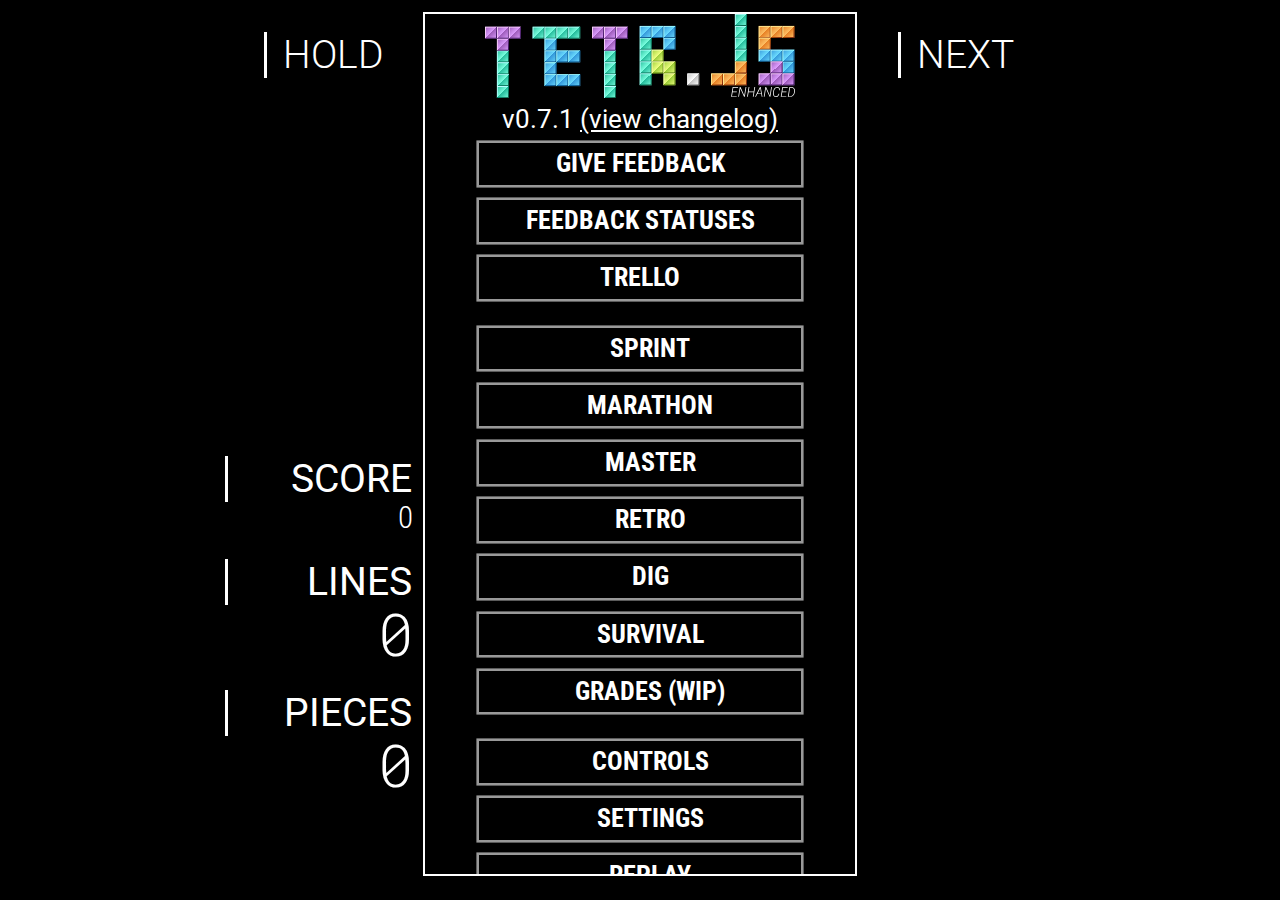
==== commit 79a73ea1: "trello and icon fixes" ====
--- a/index.html
+++ b/index.html
@@ -15,9 +15,16 @@
     gtag('config', 'UA-135926838-2');
 
   </script>
-
   <meta charset="utf-8">
-  <link rel="icon" href="favicon_it0_icon.ico">
+  <link rel="apple-touch-icon" sizes="180x180" href="icons/apple-touch-icon.png">
+  <link rel="icon" type="image/png" sizes="32x32" href="icons/favicon-32x32.png">
+  <link rel="icon" type="image/png" sizes="16x16" href="icons/favicon-16x16.png">
+  <link rel="manifest" href="icons/site.webmanifest">
+  <link rel="mask-icon" href="icons/safari-pinned-tab.svg" color="#8e24aa">
+  <link rel="shortcut icon" href="icons/favicon.ico">
+  <meta name="msapplication-TileColor" content="#9f00a7">
+  <meta name="msapplication-config" content="icons/browserconfig.xml">
+  <meta name="theme-color" content="#ffffff">
   <meta name="viewport" content="initial-scale=1.0, minimum-scale=1.0, maximum-scale=1.0, user-scalable=0, width=device-width" />
   <title>Tetr.js Enhanced</title>
   <link rel="stylesheet" href="style.css">
@@ -131,7 +138,10 @@
 
           <div class="btn-container" style="margin: 0px">
             <a class="btn" target="_blank" href="https://docs.google.com/forms/d/e/1FAIpQLSdA_gr2LDp0eerl72mrlm3sepaOHM55y6wOdySsk5vRqUA_Dw/viewform?usp=sf_link" style="margin-top: 9px;">Give Feedback</a>
-            <a class="btn" target="_blank" href="https://docs.google.com/spreadsheets/d/1BWnbxe60ceiEnWx-BIzVjK3u_J_UAaTIasLbB7xkpZA/edit?usp=sharing" style="margin-bottom: 1.1em;">Feedback Statuses</a>
+            <a class="btn" target="_blank" href="https://docs.google.com/spreadsheets/d/1BWnbxe60ceiEnWx-BIzVjK3u_J_UAaTIasLbB7xkpZA/edit?usp=sharing" style="">Feedback Statuses</a>
+            <a class="btn" target="_blank" href="https://trello.com/b/yrCzLRDV/tetrjs-enhanced" style="margin-bottom: 1.1em;">Trello</a>
+
+            
             <a class="btn" onclick="menu(9,1)"><i class="material-icons">&#xE8E5;</i>Sprint</a>
             <a class="btn" onclick="menu(10,1)"><i class="material-icons">&#xE8E5;</i>Marathon</a>
             <a class="btn" onclick="menu(11,1)"><i class="material-icons">&#xE8E5;</i>Master</a>
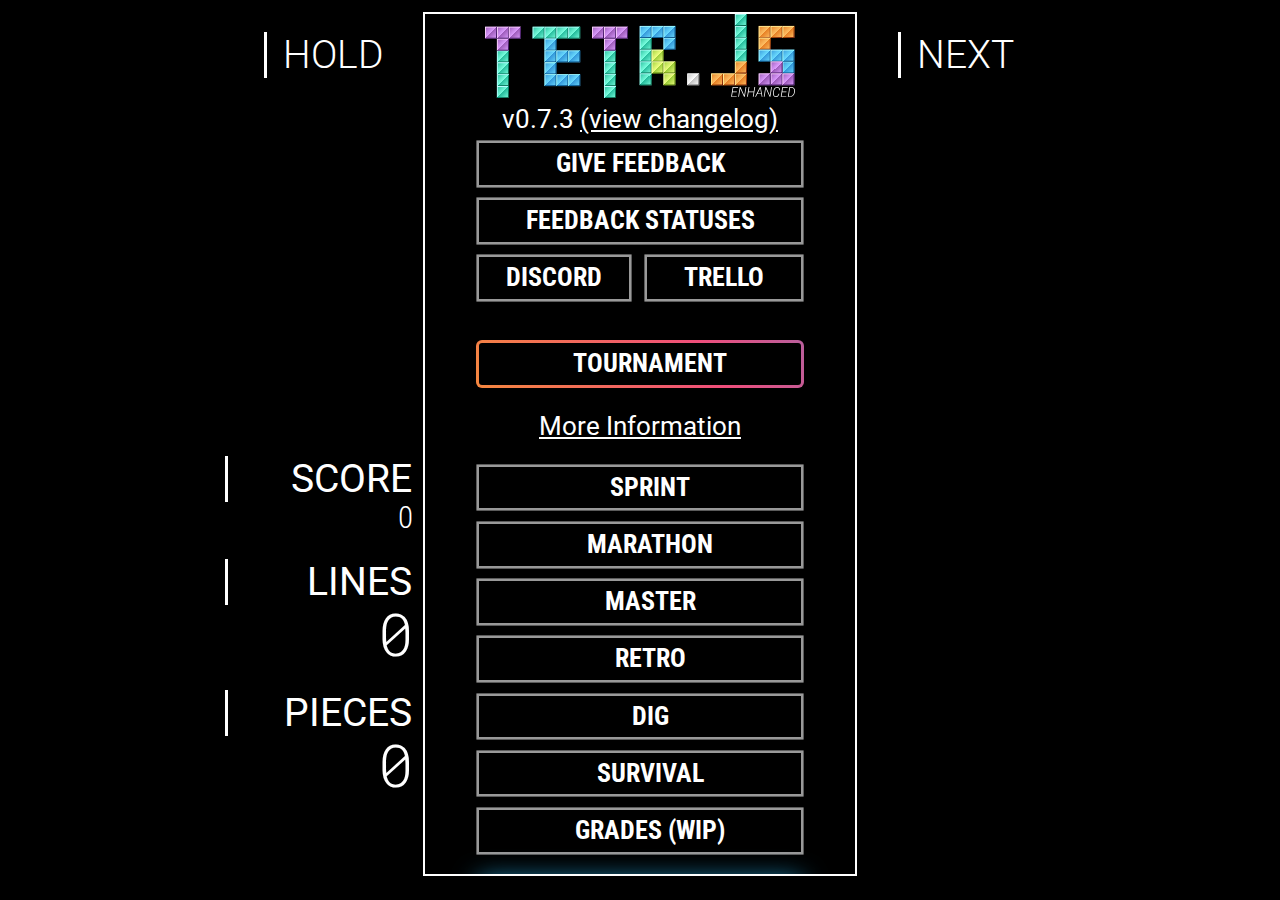
==== commit 98d4d828: "community tournament" ====
--- a/index.html
+++ b/index.html
@@ -66,8 +66,8 @@
       <h3 id="ihs-indicator" class="flashing" style="display: none; margin-top: -2.9em">INITIAL</h3>
       <table id="stats">
         <tr id="nesratetr" style="display: none;">
-          <th style="font-family: 'Roboto Mono'; font-weight: 700;" id="nesrate">0</th>
-          <th style="font-size: .5em">Tetris Rate</th>
+         <th class="white-border-span" style="font-size: .5em;"><b>Tetris</b> Rate</th>
+          <td id="nesrate" style="font-family: 'Roboto Mono'; font-weight: 500; font-size: 0.8em">0</td>
         </tr>
         <tr>
          <th id="score-label" class="white-border-span">Score</th>
@@ -128,7 +128,7 @@
       <nav class="menu on">
         <img style="margin: 0px" width="72%" src=tetrjslogoenhanced.svg>
         <!--      <h1 style="font-weight: 4;font-size: 2rem;margin: 0px">Tetr.js Enhanced</h1>-->
-        <p style=margin:0px>v0.7.1 <a class="link" href="changelog.html">(view changelog)</a></p>
+        <p style=margin:0px>v0.7.3 <a class="link" href="changelog.html">(view changelog)</a></p>
 <!--
         <p style=margin:3px>designed by simonlc<br>
           overhauled by farter<br>
@@ -139,8 +139,10 @@
           <div class="btn-container" style="margin: 0px">
             <a class="btn" target="_blank" href="https://docs.google.com/forms/d/e/1FAIpQLSdA_gr2LDp0eerl72mrlm3sepaOHM55y6wOdySsk5vRqUA_Dw/viewform?usp=sf_link" style="margin-top: 9px;">Give Feedback</a>
             <a class="btn" target="_blank" href="https://docs.google.com/spreadsheets/d/1BWnbxe60ceiEnWx-BIzVjK3u_J_UAaTIasLbB7xkpZA/edit?usp=sharing" style="">Feedback Statuses</a>
-            <a class="btn" target="_blank" href="https://trello.com/b/yrCzLRDV/tetrjs-enhanced" style="margin-bottom: 1.1em;">Trello</a>
-
+            <a class="btn btn-inline" target="_blank" href="https://discord.gg/7hMx5r2" style="width: 35%; margin-bottom: 1.1em;">Discord</a><a class="btn btn-inline" target="_blank" href="https://trello.com/b/yrCzLRDV/tetrjs-enhanced" style="width: calc(40% - .7rem); margin-left: .7rem">Trello</a>
+            
+            <a class="btn tournament" onclick="tourneySettings();init(1, {tournament: true})"><i class="material-icons">&#xE8E5;</i>Tournament</a>
+            <p><a class="link" style="margin:0" target="_blank" href="https://www.youtube.com/watch?v=qL9-eKF9oso">More Information</a></p>
             
             <a class="btn" onclick="menu(9,1)"><i class="material-icons">&#xE8E5;</i>Sprint</a>
             <a class="btn" onclick="menu(10,1)"><i class="material-icons">&#xE8E5;</i>Marathon</a>
@@ -283,15 +285,35 @@
             <button id="retro-type-0" onclick="changeSetting('retro', 'type', 0)">A-Type</button>
             <button id="retro-type-1" onclick="changeSetting('retro', 'type', 1)">B-Type</button>
           </div>
-
-          <h4 class="option-header">Pro Mode</h4>
-          <p class="option-description">Start at a very high level
+          
+          <h4 class="option-header">Starting Level</h4>
+          <p class="option-description">Choose a level to start
           </p>
-          <div class="btn-group" style="margin-left: 5.5em">
-            <button id="retro-pro-0" onclick="changeSetting('retro', 'pro', 0)">Off</button>
-            <button id="retro-pro-1" onclick="changeSetting('retro', 'pro', 1)">On</button>
-          </div>
-
+          <div class="btn-group btn-ensquishened" style="margin-left: 1em">
+            <button id="retro-level-0" onclick="changeSetting('retro', 'level', 0)">00</button>
+            <button id="retro-level-1" onclick="changeSetting('retro', 'level', 1)">01</button>
+            <button id="retro-level-2" onclick="changeSetting('retro', 'level', 2)">02</button>
+            <button id="retro-level-3" onclick="changeSetting('retro', 'level', 3)">03</button>
+            <button id="retro-level-4" onclick="changeSetting('retro', 'level', 4)">04</button>
+            <button id="retro-level-5" onclick="changeSetting('retro', 'level', 5)">05</button>
+            <button id="retro-level-6" onclick="changeSetting('retro', 'level', 6)">06</button>
+            <button id="retro-level-7" onclick="changeSetting('retro', 'level', 7)">07</button>
+            <button id="retro-level-8" onclick="changeSetting('retro', 'level', 8)">08</button>
+            <button id="retro-level-9" onclick="changeSetting('retro', 'level', 9)">09</button>
+          </div>
+          <div class="btn-group btn-ensquishened" style="margin-left: 1em">
+            <button id="retro-level-10" onclick="changeSetting('retro', 'level', 10)">10</button>
+            <button id="retro-level-11" onclick="changeSetting('retro', 'level', 11)">11</button>
+            <button id="retro-level-12" onclick="changeSetting('retro', 'level', 12)">12</button>
+            <button id="retro-level-13" onclick="changeSetting('retro', 'level', 13)">13</button>
+            <button id="retro-level-14" onclick="changeSetting('retro', 'level', 14)">14</button>
+            <button id="retro-level-15" onclick="changeSetting('retro', 'level', 15)">15</button>
+            <button id="retro-level-16" onclick="changeSetting('retro', 'level', 16)">16</button>
+            <button id="retro-level-17" onclick="changeSetting('retro', 'level', 17)">17</button>
+            <button id="retro-level-18" onclick="changeSetting('retro', 'level', 18)">18</button>
+            <button id="retro-level-19" onclick="changeSetting('retro', 'level', 19)">19</button>
+          </div>
+          
           <h4 class="option-header">Retro Skin</h4>
           <p class="option-description">Enable the colour-changing retro skin
           </p>
@@ -306,6 +328,14 @@
           <div class="btn-group" style="margin-left: 5.5em">
             <button id="retro-drop-0" onclick="changeSetting('retro', 'drop', 0)">Off</button>
             <button id="retro-drop-1" onclick="changeSetting('retro', 'drop', 1)">On</button>
+          </div>
+          
+          <h4 class="option-header">Flashing Effect</h4>
+          <p class="option-description">Show a screen flash upon clearing a Tetris
+          </p>
+          <div class="btn-group" style="margin-left: 5.5em">
+            <button id="retro-flash-0" onclick="changeSetting('retro', 'flash', 0)">Off</button>
+            <button id="retro-flash-1" onclick="changeSetting('retro', 'flash', 1)">On</button>
           </div>
           <br>
 
@@ -527,6 +557,7 @@
           <button id="Soundbank-7" onclick="saveSpecificSetting('Soundbank', 7)">T99</button>
           <button id="Soundbank-8" onclick="saveSpecificSetting('Soundbank', 8)">.com</button>
           <button id="Soundbank-9" onclick="saveSpecificSetting('Soundbank', 9)">Party</button>
+          <button id="Soundbank-10" onclick="saveSpecificSetting('Soundbank', 10)">Ultimate</button>
         </div>
 
         <h4 class="option-header">Next Queue Audio Indicator</h4>
@@ -611,7 +642,7 @@
           <button id="Block-10" onclick="saveSpecificSetting('Block', 10)">T99</button>
           <button id="Block-11" onclick="saveSpecificSetting('Block', 11)">.com</button>
         </div>
-        
+        <canvas id="sprite"></canvas>
         <h4 class="option-header">Outline</h4>
         <p class="option-description">Options for an outline around the pieces. 'Hidden' hides the stack.
         </p>
@@ -724,7 +755,7 @@
   </div>
 
 
-  <canvas id="sprite"></canvas>
+  
   <script type="text/javascript" src="howler.core.js"></script>
   <script type="text/javascript" src="bigmin.js"></script>
   <script type="text/javascript" src="tetris.js"></script>
--- a/style.css
+++ b/style.css
@@ -115,6 +115,19 @@
   margin-bottom: .4em;
   font-size: 0.6em
 }
+@keyframes animatedgradient {
+	0% {
+		background-position: 0% 50%;
+	}
+	50% {
+		background-position: 100% 50%;
+	}
+	100% {
+		background-position: 0% 50%;
+	}
+}
+
+
 .btn-group-list {
   padding: 0em 1.2em
 }
@@ -155,6 +168,10 @@
   cursor: pointer; /* Pointer/hand icon */
   float: left; /* Float the buttons side by side */
 }
+.btn-group.btn-ensquishened button {
+  padding: .5em;
+  width: 2.4em;
+}
 .btn-group button.active {
   background-color: white;
   color: black;
@@ -206,6 +223,16 @@
   animation-timing-function: linear;
   animation-iteration-count: infinite;
   animation-direction: reverse;
+}
+@keyframes startanim {
+  from {transform: scale(4);filter: blur(.5em)}
+  to {transform: scale(1);filter: blur(0)}
+}
+.startanim {
+  animation-name: startanim;
+  animation-duration: 0.5s;
+  transition-timing-function: cubic-bezier(0.075, 0.820, 0.165, 1.000);
+  animation-iteration-count: 1;
 }
 /*filter: brightness(150%)*/
 .glow-flash-animation {
@@ -433,6 +460,33 @@
   margin: 0m 0;
 }
 
+a.tournament {
+  --borderWidth: 3px;
+/*  background: #1D1F20;*/
+  position: relative;
+  border-radius: var(--borderWidth);
+  box-shadow: none;
+}
+a.tournament:hover {
+  box-shadow: none;
+}
+
+a.tournament:after {
+  content: '';
+  position: absolute;
+  top: calc(-1 * var(--borderWidth));
+  left: calc(-1 * var(--borderWidth));
+  height: calc(100% + var(--borderWidth) * 2);
+  width: calc(100% + var(--borderWidth) * 2);
+  background: linear-gradient(60deg, #f79533, #f37055, #ef4e7b, #a166ab, #5073b8, #1098ad, #07b39b, #6fba82);
+  border-radius: calc(2 * var(--borderWidth));
+  z-index: -1;
+  animation: animatedgradient 3s ease alternate infinite;
+  background-size: 300% 300%;
+}
+#b.tournament {
+  border-color: deepskyblue;
+}
 a {
   color: #FFF;
   text-decoration: none;
@@ -481,7 +535,9 @@
 }
 /* Canvases */
 #sprite {
-  display: none;
+/*  display: none;*/
+  margin-top: 1em;
+  transform: scale(0.9)
 }
 /*#bg {
   position: fixed;
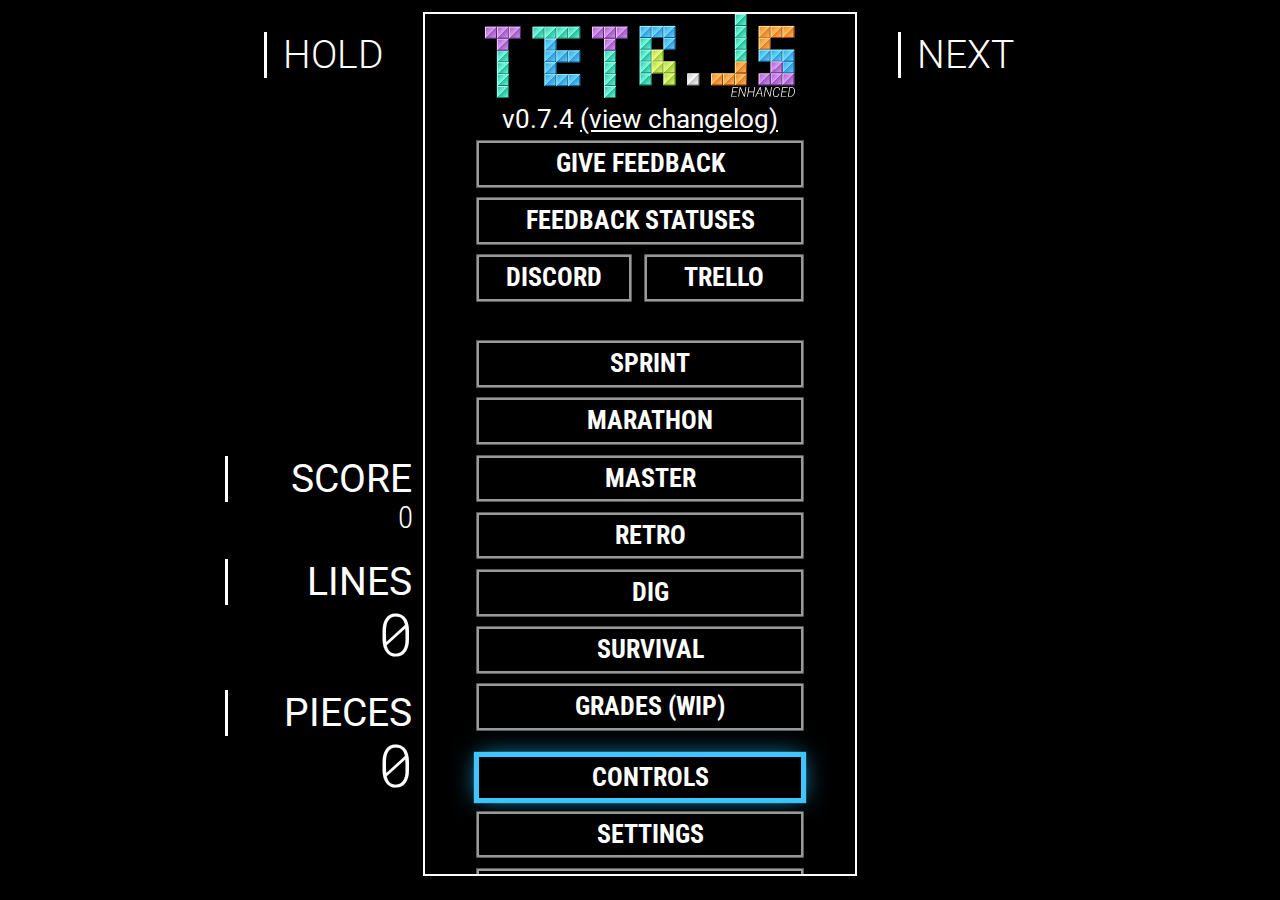
==== commit e6aab02f: "remove tournament button" ====
--- a/index.html
+++ b/index.html
@@ -128,7 +128,7 @@
       <nav class="menu on">
         <img style="margin: 0px" width="72%" src=tetrjslogoenhanced.svg>
         <!--      <h1 style="font-weight: 4;font-size: 2rem;margin: 0px">Tetr.js Enhanced</h1>-->
-        <p style=margin:0px>v0.7.3 <a class="link" href="changelog.html">(view changelog)</a></p>
+        <p style=margin:0px>v0.7.4 <a class="link" href="changelog.html">(view changelog)</a></p>
 <!--
         <p style=margin:3px>designed by simonlc<br>
           overhauled by farter<br>
@@ -140,10 +140,10 @@
             <a class="btn" target="_blank" href="https://docs.google.com/forms/d/e/1FAIpQLSdA_gr2LDp0eerl72mrlm3sepaOHM55y6wOdySsk5vRqUA_Dw/viewform?usp=sf_link" style="margin-top: 9px;">Give Feedback</a>
             <a class="btn" target="_blank" href="https://docs.google.com/spreadsheets/d/1BWnbxe60ceiEnWx-BIzVjK3u_J_UAaTIasLbB7xkpZA/edit?usp=sharing" style="">Feedback Statuses</a>
             <a class="btn btn-inline" target="_blank" href="https://discord.gg/7hMx5r2" style="width: 35%; margin-bottom: 1.1em;">Discord</a><a class="btn btn-inline" target="_blank" href="https://trello.com/b/yrCzLRDV/tetrjs-enhanced" style="width: calc(40% - .7rem); margin-left: .7rem">Trello</a>
-            
+            <div style="display:none">
             <a class="btn tournament" onclick="tourneySettings();init(1, {tournament: true})"><i class="material-icons">&#xE8E5;</i>Tournament</a>
             <p><a class="link" style="margin:0" target="_blank" href="https://www.youtube.com/watch?v=qL9-eKF9oso">More Information</a></p>
-            
+            </div>
             <a class="btn" onclick="menu(9,1)"><i class="material-icons">&#xE8E5;</i>Sprint</a>
             <a class="btn" onclick="menu(10,1)"><i class="material-icons">&#xE8E5;</i>Marathon</a>
             <a class="btn" onclick="menu(11,1)"><i class="material-icons">&#xE8E5;</i>Master</a>
@@ -495,7 +495,26 @@
           <input type="range" min="0" max="100" value="30" class="slider" id="ldRange">
           <p id="ldValue" class="slidervalue"></p>
         </div>
-
+        
+        <h4 class="option-header">Initial Rotation</h4>
+        <p class="option-description">Allow the rotation of a piece before it appears
+        </p>
+        <div class="btn-group" style="margin-left: 1.9em">
+          <button id="IRSMode-0" onclick="saveSpecificSetting('IRSMode', 0)">Off</button>
+          <button id="IRSMode-1" onclick="saveSpecificSetting('IRSMode', 1)">Tap</button>
+          <button id="IRSMode-2" onclick="saveSpecificSetting('IRSMode', 2)">Hold</button>
+          <button id="IRSMode-3" onclick="saveSpecificSetting('IRSMode', 3)">Additive</button>
+        </div>
+        
+        <h4 class="option-header">Initial Hold</h4>
+        <p class="option-description">Allow the holding of a piece before it appears
+        </p>
+        <div class="btn-group" style="margin-left: 4em">
+          <button id="IHSMode-0" onclick="saveSpecificSetting('IHSMode', 0)">Off</button>
+          <button id="IHSMode-1" onclick="saveSpecificSetting('IHSMode', 1)">Tap</button>
+          <button id="IHSMode-2" onclick="saveSpecificSetting('IHSMode', 2)">Hold</button>
+        </div>
+        
         <h4 class="option-header">Rotation System</h4>
         <p class="option-description">The desired rotation system; default 'Super'
         </p>
@@ -616,7 +635,7 @@
           <input type="range" min="0" max="6" value="6" class="slider" id="nextRange">
           <p id="nextValue" class="slidervalue"></p>
         </div>
-        
+        <div style="display:none">
         <h4 class="option-header">Next Queue Side</h4>
         <p class="option-description">Changes the side the next queue takes
         </p>
@@ -624,7 +643,7 @@
           <button id="NextSide-1" onclick="saveSpecificSetting('NextSide', 1)">Left</button>
           <button id="NextSide-0" onclick="saveSpecificSetting('NextSide', 0)">Right</button>
         </div>
-        
+        </div>
         <h4 class="option-header">Block Skin</h4>
         <p class="option-description">The desired block skin
         </p>
@@ -641,8 +660,18 @@
           <button id="Block-9" onclick="saveSpecificSetting('Block', 9)">Friends</button>
           <button id="Block-10" onclick="saveSpecificSetting('Block', 10)">T99</button>
           <button id="Block-11" onclick="saveSpecificSetting('Block', 11)">.com</button>
+          <button id="Block-12" onclick="saveSpecificSetting('Block', 12)">PPT</button>
         </div>
         <canvas id="sprite"></canvas>
+        
+        <h4 class="option-header">Monochrome</h4>
+        <p class="option-description">Use only white for block skins
+        </p>
+        <div class="btn-group" style="margin-left: 5.5em">
+          <button id="Monochrome-0" onclick="saveSpecificSetting('Monochrome', 0)">Off</button>
+          <button id="Monochrome-1" onclick="saveSpecificSetting('Monochrome', 1)">On</button>
+        </div>
+        
         <h4 class="option-header">Outline</h4>
         <p class="option-description">Options for an outline around the pieces. 'Hidden' hides the stack.
         </p>
@@ -685,6 +714,14 @@
         <div class="btn-group" style="margin-left: 5.5em">
           <button id="MatrixSway-0" onclick="saveSpecificSetting('MatrixSway', 0)">Off</button>
           <button id="MatrixSway-1" onclick="saveSpecificSetting('MatrixSway', 1)">On</button>
+        </div>
+        
+        <h4 class="option-header">Visual Initial Systems</h4>
+        <p class="option-description">When enabled, the initials systems will show during gameplay
+        </p>
+        <div class="btn-group" style="margin-left: 5.5em">
+          <button id="InitialVis-0" onclick="saveSpecificSetting('InitialVis', 0)">Off</button>
+          <button id="InitialVis-1" onclick="saveSpecificSetting('InitialVis', 1)">On</button>
         </div>
         
         <br>
@@ -819,7 +856,7 @@
     }
 
     displaySettings()
-
+//    menu(15)
     function updateSprint40PB() {
       //    document.getElementById("sprint-pb").innerHTML = displayTime;
       if (Cookies.get("sprint40pbvisual") != undefined) {
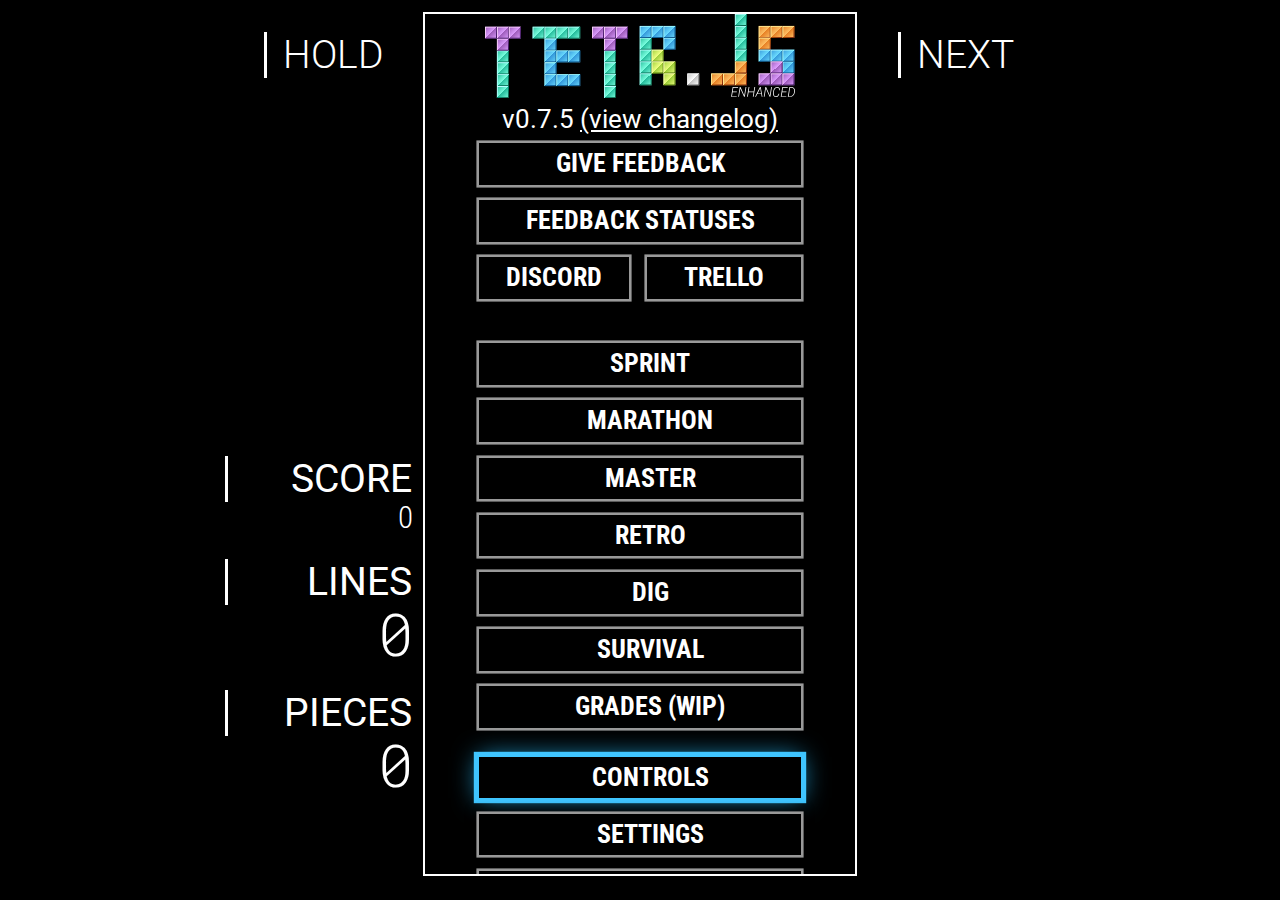
==== commit dbf2148a: "v0.7.5" ====
--- a/index.html
+++ b/index.html
@@ -37,7 +37,7 @@
  
   <!--<canvas id="bg"></canvas>-->
   <video autoplay muted loop id="myVideo">
-  <source src="vid/space.mp4" type="video/mp4">
+  <source src="" type="video/mp4">
 </video>
 
   <div class="touchbutton" id="touchLeft" style="display:none"><i class="material-icons">&#xE5C4;</i></div>
@@ -128,7 +128,7 @@
       <nav class="menu on">
         <img style="margin: 0px" width="72%" src=tetrjslogoenhanced.svg>
         <!--      <h1 style="font-weight: 4;font-size: 2rem;margin: 0px">Tetr.js Enhanced</h1>-->
-        <p style=margin:0px>v0.7.4 <a class="link" href="changelog.html">(view changelog)</a></p>
+        <p style=margin:0px>v0.7.5 <a class="link" href="changelog.html">(view changelog)</a></p>
 <!--
         <p style=margin:3px>designed by simonlc<br>
           overhauled by farter<br>
@@ -140,6 +140,8 @@
             <a class="btn" target="_blank" href="https://docs.google.com/forms/d/e/1FAIpQLSdA_gr2LDp0eerl72mrlm3sepaOHM55y6wOdySsk5vRqUA_Dw/viewform?usp=sf_link" style="margin-top: 9px;">Give Feedback</a>
             <a class="btn" target="_blank" href="https://docs.google.com/spreadsheets/d/1BWnbxe60ceiEnWx-BIzVjK3u_J_UAaTIasLbB7xkpZA/edit?usp=sharing" style="">Feedback Statuses</a>
             <a class="btn btn-inline" target="_blank" href="https://discord.gg/7hMx5r2" style="width: 35%; margin-bottom: 1.1em;">Discord</a><a class="btn btn-inline" target="_blank" href="https://trello.com/b/yrCzLRDV/tetrjs-enhanced" style="width: calc(40% - .7rem); margin-left: .7rem">Trello</a>
+            
+            
             <div style="display:none">
             <a class="btn tournament" onclick="tourneySettings();init(1, {tournament: true})"><i class="material-icons">&#xE8E5;</i>Tournament</a>
             <p><a class="link" style="margin:0" target="_blank" href="https://www.youtube.com/watch?v=qL9-eKF9oso">More Information</a></p>
@@ -592,7 +594,9 @@
         </p>
         <div class="btn-group-list" style="">
           <button id="NextType-0" onclick="saveSpecificSetting('NextType', 0)" class="active">TGM3</button>
+          <button id="NextType-2" onclick="saveSpecificSetting('NextType', 2)">TGM1</button>
           <button id="NextType-1" onclick="saveSpecificSetting('NextType', 1)">NullPM</button>
+          
         </div>
         
         <h4 class="option-header">Voice</h4>
@@ -774,6 +778,11 @@
     </div>
 
     <div id="c">
+     <div id="sounds-loading">
+             <label id="sound-name" for="sound-loading-bar" style="display:block;"></label>
+            <progress id="sound-loading-bar" value="0" max="100"></progress>
+              
+      </div>
       <h3 id="irs-indicator" class="flashing" style="position: absolute; top: -.7em; left: 1em; display: none;">INITIAL</h3>
       <h3 style="font-weight: 300;"><span class="white-border-span">Next</span></h3>
 
@@ -808,6 +817,7 @@
   <script type="text/javascript" src="touch.js"></script>
   <script src="https://cdn.jsdelivr.net/npm/js-cookie@2/src/js.cookie.min.js"></script>
   <script>
+    
     var sliders = {
       names: ["dasRange", "arrRange", "gravRange", "sdRange", "volRange", "musRange", "ldRange", "nextRange"],
       outputs: ["dasValue", "arrValue", "gravValue", "sdValue", "volValue", "musValue", "ldValue", "nextValue"],
@@ -835,6 +845,12 @@
 
       } else if (sliders.types[i] == "percentage") {
         output.innerHTML = slider.value + "%"
+        try {
+          sound.updateVolume();
+        } catch (e) {
+          
+        }
+        
 
       } else if (sliders.types[i] == "count") {
         if (slider.value != 0) {
--- a/style.css
+++ b/style.css
@@ -580,6 +580,40 @@
   background: #000a;
   position: absolute;
   z-index: 2;
+}
+#sound-name {
+  font-size: 0.4em;
+}
+#sounds-loading {
+  position: absolute;
+  margin-top: 30em;
+  display: none;
+  z-index: 200;
+  background-color: #000a
+}
+#sounds-loading progress {
+  width: 6.8em;
+  background-color: #aaa;
+  border: 0;
+  height: 18px;
+}
+#sounds-loading progress::-moz-progress-bar {
+  width: 6.8em;
+  background-color: #f3f3f3;
+  border: 0;
+  height: 18px;
+}
+#sounds-loading progress::-webkit-progress-bar {
+  width: 6.8em;
+  background-color: #aaa;
+  border: 0;
+  height: 18px;
+}
+#sounds-loading progress::-webkit-progress-value {
+  width: 6.8em;
+  background-color: #f3f3f3;
+  border: 0;
+  height: 18px;
 }
 .white-border-span {
   border-left-color: white;
